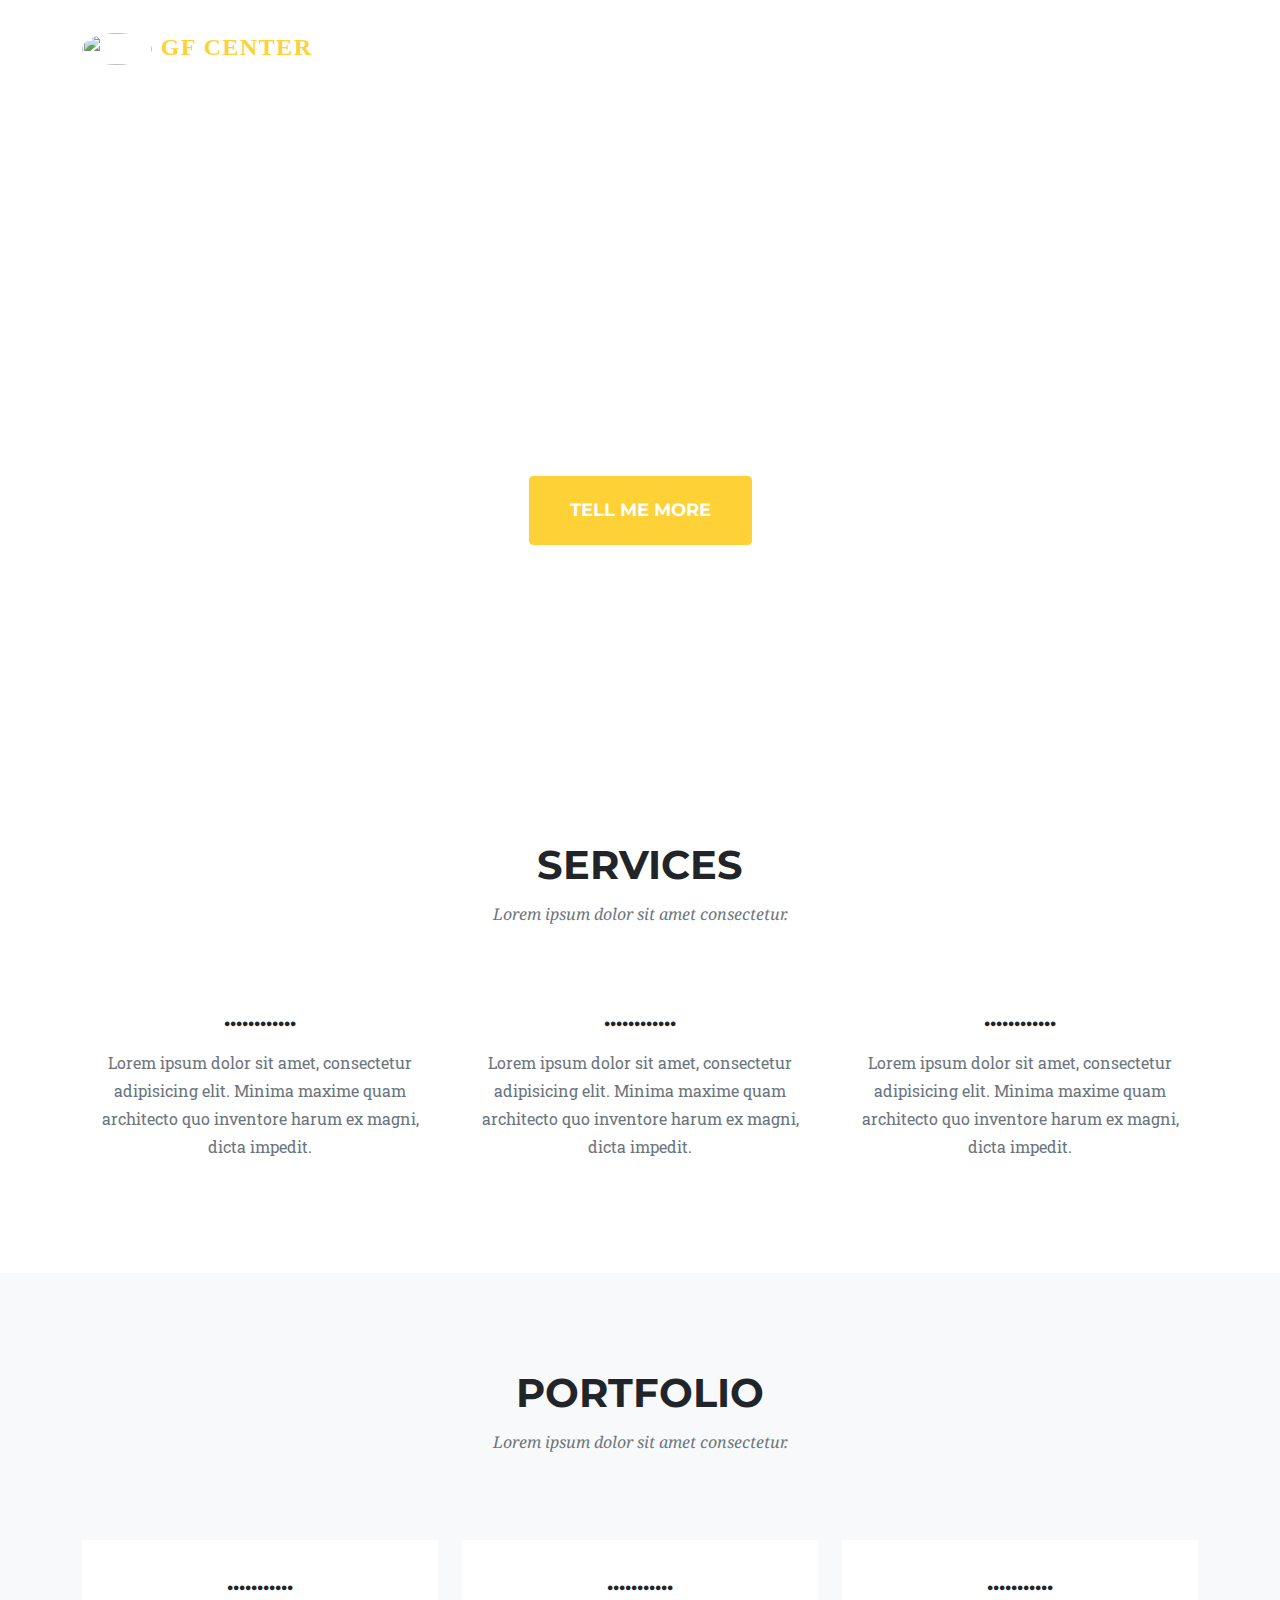
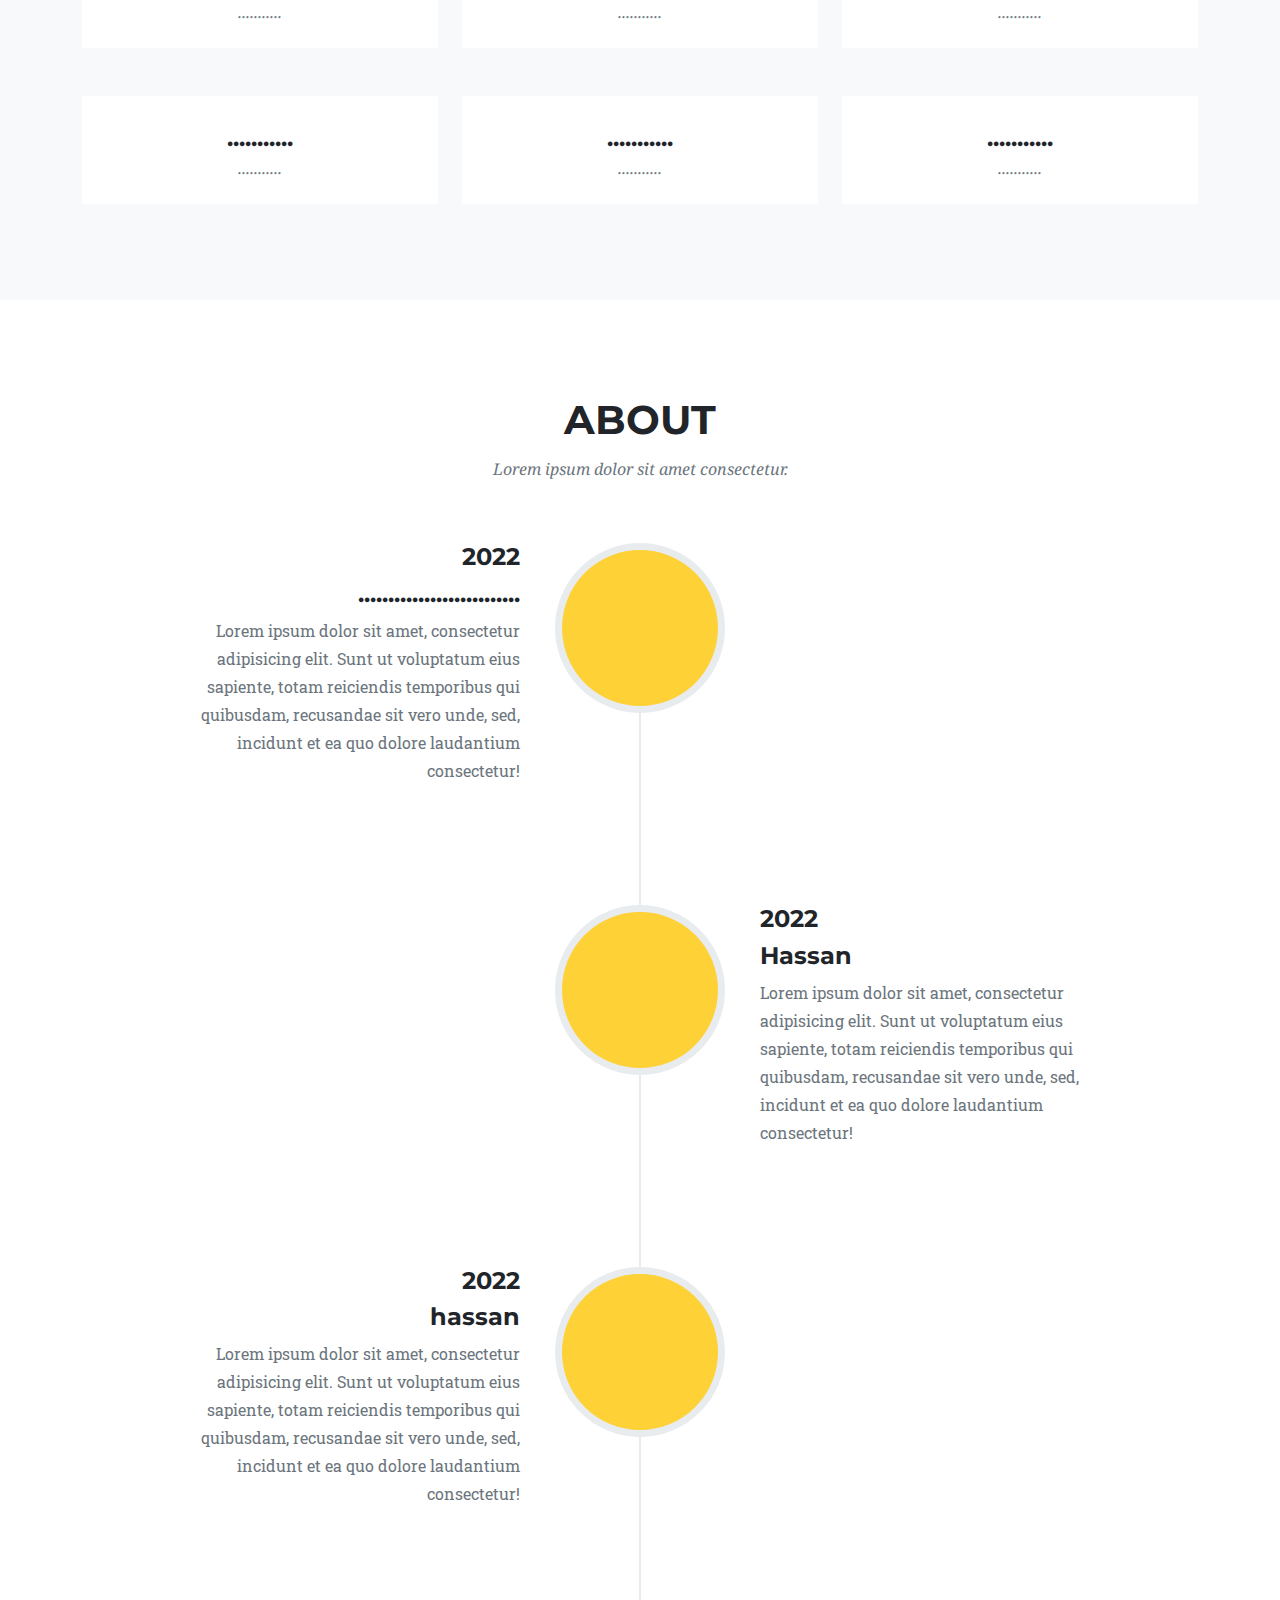
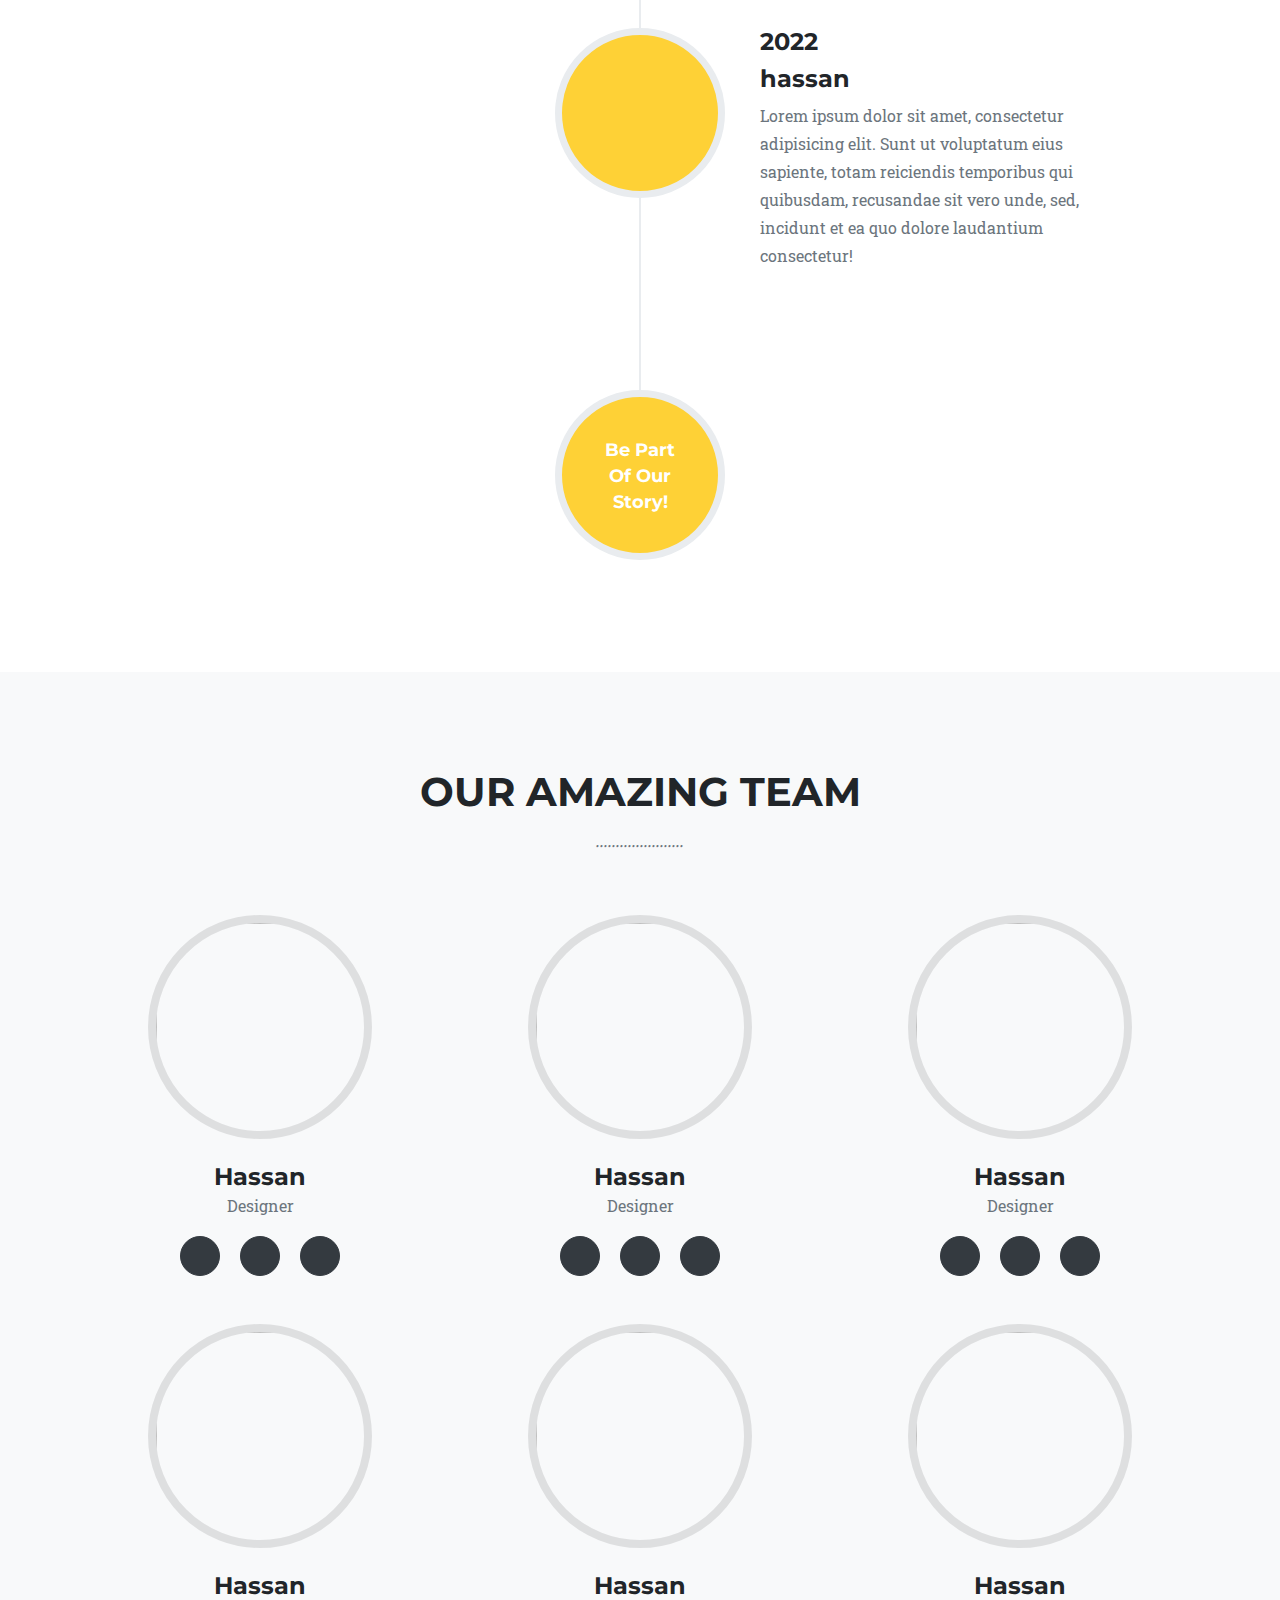
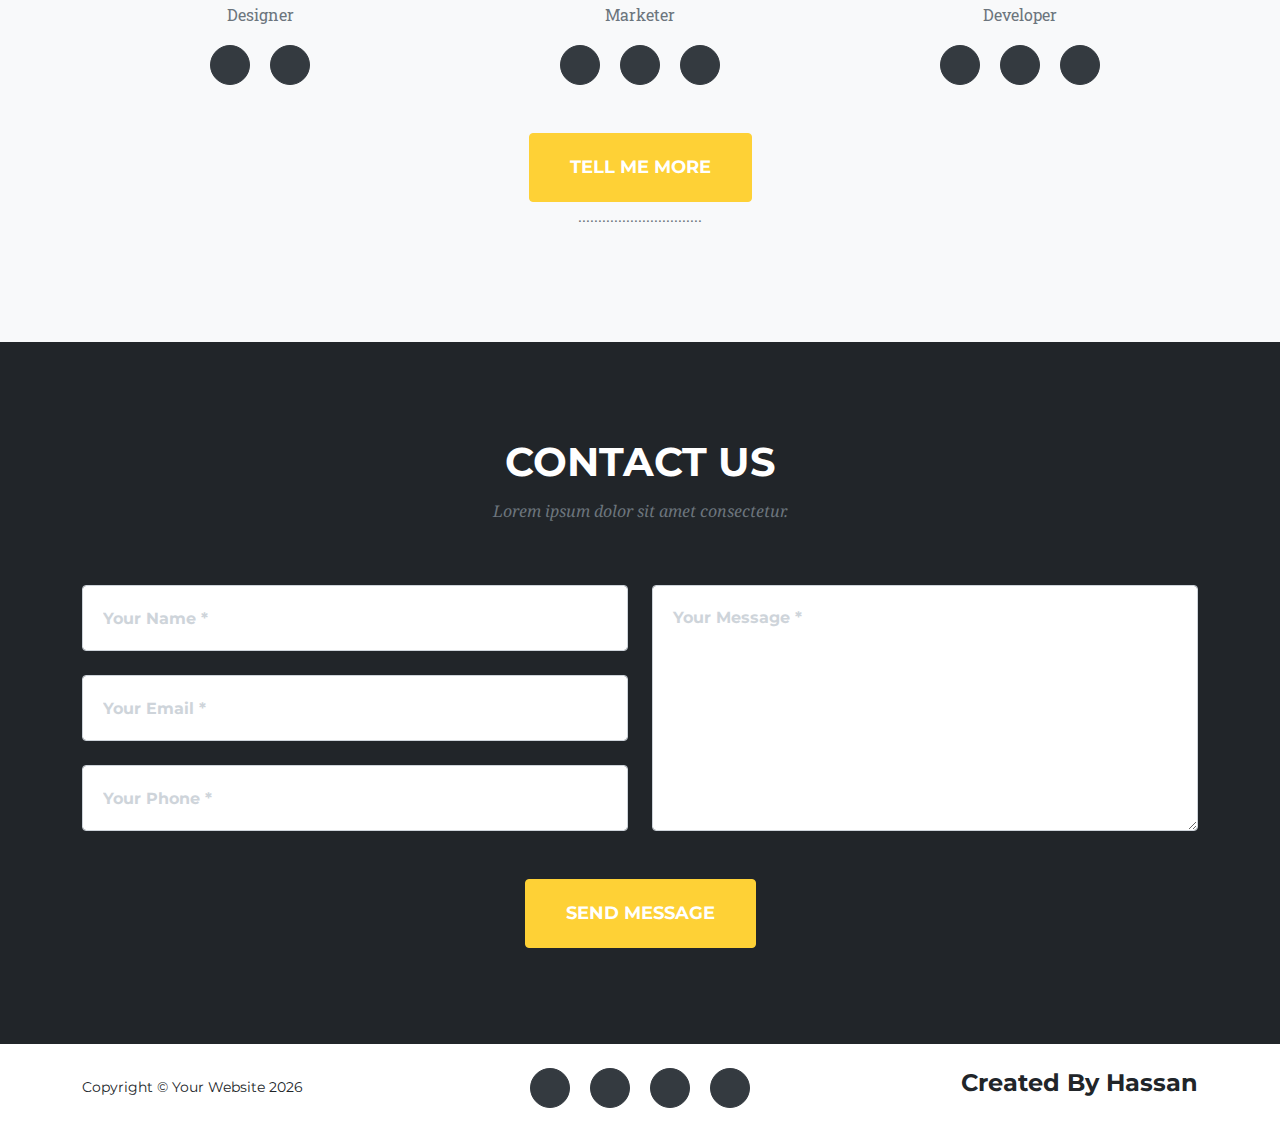
==== index.html @ ad21e06a "version-1" ====
<!DOCTYPE html>
<html lang="en">

<head>
    <meta charset="utf-8" />
    <meta name="viewport" content="width=device-width, initial-scale=1, shrink-to-fit=no" />
    <meta name="description" content="" />
    <meta name="author" content="" />
    <title>GF Center</title>

    <link rel="icon" type="image/x-icon" href="assets/img/favicon.ico" />
    <script src="https://use.fontawesome.com/releases/v5.15.1/js/all.js" crossorigin="anonymous"></script>
    <!--start google fonts -->
    <link rel="preconnect" href="https://fonts.googleapis.com">
    <link rel="preconnect" href="https://fonts.gstatic.com" crossorigin>
    <link href="https://fonts.googleapis.com/css2?family=Festive&family=Irish+Grover&display=swap" rel="stylesheet">

    <!-- end google fonts -->
    <link href="https://fonts.googleapis.com/css?family=Montserrat:400,700" rel="stylesheet" type="text/css" />
    <link href="https://fonts.googleapis.com/css?family=Droid+Serif:400,700,400italic,700italic" rel="stylesheet" type="text/css" />
    <link href="https://fonts.googleapis.com/css?family=Roboto+Slab:400,100,300,700" rel="stylesheet" type="text/css" />
    <link rel="stylesheet" href="css/hover.css">
    <link rel="stylesheet" href="css/animate.css">
    <link href="css/styles.css" rel="stylesheet" />
    <link href="css/style.css" rel="stylesheet" />


</head>

<body id="page-top">

    <!-- Navigation-->
    <nav class="navbar navbar-expand-lg navbar-dark fixed-top" id="mainNav">
        <div class="container">
            <a class="navbar-brand js-scroll-trigger" href="#page-top"><img src="assets/images/logo.jpg" alt="" /> <span> GF Center</span></a>
            <button class="navbar-toggler navbar-toggler-right" type="button" data-toggle="collapse" data-target="#navbarResponsive" aria-controls="navbarResponsive" aria-expanded="false" aria-label="Toggle navigation">
                    <i class="fas fa-bars ml-1"></i>
                </button>
            <div class="collapse navbar-collapse" id="navbarResponsive">
                <ul class="navbar-nav text-uppercase ml-auto">
                    <li class="nav-item"><a class="nav-link js-scroll-trigger  shrink " href="#services">Services</a></li>
                    <li class="nav-item"><a class="nav-link js-scroll-trigger shrink" href="#portfolio">Portfolio</a></li>
                    <li class="nav-item"><a class="nav-link js-scroll-trigger shrink" href="#about">About</a></li>
                    <li class="nav-item"><a class="nav-link js-scroll-trigger shrink" href="#team">Team</a></li>
                    <li class="nav-item"><a class="nav-link js-scroll-trigger shrink" href="#contact">Contact</a></li>
                </ul>
            </div>
        </div>
    </nav>
    <!-- Masthead-->
    <header class="masthead">
        <div class="container">
            <div class="masthead-subheading  grow-rotate  ">Welcome To Our Center!</div>
            <div class="masthead-heading text-uppercase  ">It's Nice To Meet You</div>
            <a class="btn btn-primary btn-xl text-uppercase js-scroll-trigger" href="#services">Tell Me More</a>
        </div>
    </header>
    <!-- Services-->

    <!--  -->

    <!--  -->
    <section class="page-section" id="services">
        <div class="container">
            <div class="text-center ">
                <h2 class="section-heading text-uppercase ">Services</h2>
                <h3 class="section-subheading text-muted">Lorem ipsum dolor sit amet consectetur.</h3>
            </div>
            <div class="row text-center">
                <div class="col-md-4">
                    <span class="fa-stack fa-4x">
                            <i class="fas fa-circle fa-stack-2x text-primary"></i>
                            <i class="fas  fa-pen fa-stack-1x fa-inverse"></i>
                        </span>
                    <h4 class="my-3">............</h4>
                    <p class="text-muted">Lorem ipsum dolor sit amet, consectetur adipisicing elit. Minima maxime quam architecto quo inventore harum ex magni, dicta impedit.</p>
                </div>
                <div class="col-md-4">
                    <span class="fa-stack fa-4x">
                            <i class="fas fa-circle fa-stack-2x text-primary"></i>
                            <i class="fas fas fa-share fa-stack-1x fa-inverse"></i>
                        </span>
                    <h4 class="my-3">............</h4>
                    <p class="text-muted">Lorem ipsum dolor sit amet, consectetur adipisicing elit. Minima maxime quam architecto quo inventore harum ex magni, dicta impedit.</p>
                </div>
                <div class="col-md-4">
                    <span class="fa-stack fa-4x">
                            <i class="fas fa-circle fa-stack-2x text-primary"></i>
                            <i class="fas fas fa-language fa-stack-1x fa-inverse"></i>
                        </span>
                    <h4 class="my-3">............</h4>
                    <p class="text-muted">Lorem ipsum dolor sit amet, consectetur adipisicing elit. Minima maxime quam architecto quo inventore harum ex magni, dicta impedit.</p>
                </div>
            </div>
        </div>
    </section>
    <!-- Portfolio Grid-->
    <section class="page-section bg-light" id="portfolio">
        <div class="container">
            <div class="text-center ">
                <h2 class="section-heading text-uppercase ">Portfolio</h2>
                <h3 class="section-subheading text-muted">Lorem ipsum dolor sit amet consectetur.</h3>
            </div>
            <div class="row">
                <div class="col-lg-4 col-sm-6 mb-4">
                    <div class="portfolio-item">
                        <a class="portfolio-link" data-toggle="modal" href="#portfolioModal1">
                            <div class="portfolio-hover">
                                <div class="portfolio-hover-content"><i class="fas fa-plus fa-3x"></i></div>
                            </div>
                            <img class="img-fluid" src="assets/images/portfolio/1-f.jpg" alt="" />
                        </a>
                        <div class="portfolio-caption">
                            <div class="portfolio-caption-heading">...........</div>
                            <div class="portfolio-caption-subheading text-muted">...........</div>
                        </div>
                    </div>
                </div>
                <div class="col-lg-4 col-sm-6 mb-4">
                    <div class="portfolio-item">
                        <a class="portfolio-link" data-toggle="modal" href="#portfolioModal2">
                            <div class="portfolio-hover">
                                <div class="portfolio-hover-content"><i class="fas fa-plus fa-3x"></i></div>
                            </div>
                            <img class="img-fluid" src="assets/images/portfolio/2-f.jpg" alt="" />
                        </a>
                        <div class="portfolio-caption">
                            <div class="portfolio-caption-heading">...........</div>
                            <div class="portfolio-caption-subheading text-muted">...........</div>
                        </div>
                    </div>
                </div>
                <div class="col-lg-4 col-sm-6 mb-4">
                    <div class="portfolio-item">
                        <a class="portfolio-link" data-toggle="modal" href="#portfolioModal3">
                            <div class="portfolio-hover">
                                <div class="portfolio-hover-content"><i class="fas fa-plus fa-3x"></i></div>
                            </div>
                            <img class="img-fluid" src="assets/images/portfolio/3-f.jpg" alt="" />
                        </a>
                        <div class="portfolio-caption">
                            <div class="portfolio-caption-heading">...........</div>
                            <div class="portfolio-caption-subheading text-muted">...........</div>
                        </div>
                    </div>
                </div>
                <div class="col-lg-4 col-sm-6 mb-4 mb-lg-0">
                    <div class="portfolio-item">
                        <a class="portfolio-link" data-toggle="modal" href="#portfolioModal4">
                            <div class="portfolio-hover">
                                <div class="portfolio-hover-content"><i class="fas fa-plus fa-3x"></i></div>
                            </div>
                            <img class="img-fluid" src="assets/images/portfolio/4-f.jpg" alt="" />
                        </a>
                        <div class="portfolio-caption">
                            <div class="portfolio-caption-heading">...........</div>
                            <div class="portfolio-caption-subheading text-muted">...........</div>
                        </div>
                    </div>
                </div>
                <div class="col-lg-4 col-sm-6 mb-4 mb-sm-0">
                    <div class="portfolio-item">
                        <a class="portfolio-link" data-toggle="modal" href="#portfolioModal5">
                            <div class="portfolio-hover">
                                <div class="portfolio-hover-content"><i class="fas fa-plus fa-3x"></i></div>
                            </div>
                            <img class="img-fluid" src="assets/images/portfolio/5-f.jpg" alt="" />
                        </a>
                        <div class="portfolio-caption">
                            <div class="portfolio-caption-heading">...........</div>
                            <div class="portfolio-caption-subheading text-muted">...........</div>
                        </div>
                    </div>
                </div>
                <div class="col-lg-4 col-sm-6">
                    <div class="portfolio-item">
                        <a class="portfolio-link" data-toggle="modal" href="#portfolioModal6">
                            <div class="portfolio-hover">
                                <div class="portfolio-hover-content"><i class="fas fa-plus fa-3x"></i></div>
                            </div>
                            <img class="img-fluid" src="assets/images/portfolio/6-f.jpg" alt="" />
                        </a>
                        <div class="portfolio-caption">
                            <div class="portfolio-caption-heading">...........</div>
                            <div class="portfolio-caption-subheading text-muted">...........</div>
                        </div>
                    </div>
                </div>
            </div>
        </div>
    </section>
    <!-- About-->
    <section class="page-section" id="about">
        <div class="container">
            <div class="text-center">
                <h2 class="section-heading text-uppercase">About</h2>
                <h3 class="section-subheading text-muted">Lorem ipsum dolor sit amet consectetur.</h3>
            </div>
            <ul class="timeline">
                <li>
                    <div class="timeline-image"><img class="rounded-circle img-fluid" src="assets/images/logo.jpg" alt="" /></div>
                    <div class="timeline-panel">
                        <div class="timeline-heading">
                            <h4>2022</h4>
                            <h4 class="subheading">...........................</h4>
                        </div>
                        <div class="timeline-body">
                            <p class="text-muted">Lorem ipsum dolor sit amet, consectetur adipisicing elit. Sunt ut voluptatum eius sapiente, totam reiciendis temporibus qui quibusdam, recusandae sit vero unde, sed, incidunt et ea quo dolore laudantium consectetur!</p>
                        </div>
                    </div>
                </li>
                <li class="timeline-inverted">
                    <div class="timeline-image"><img class="rounded-circle img-fluid" src="assets/images/logo.jpg" alt="" /></div>
                    <div class="timeline-panel">
                        <div class="timeline-heading">
                            <h4>2022</h4>
                            <h4 class="subheading">Hassan</h4>
                        </div>
                        <div class="timeline-body">
                            <p class="text-muted">Lorem ipsum dolor sit amet, consectetur adipisicing elit. Sunt ut voluptatum eius sapiente, totam reiciendis temporibus qui quibusdam, recusandae sit vero unde, sed, incidunt et ea quo dolore laudantium consectetur!</p>
                        </div>
                    </div>
                </li>
                <li>
                    <div class="timeline-image"><img class="rounded-circle img-fluid" src="assets/images/logo.jpg" alt="" /></div>
                    <div class="timeline-panel">
                        <div class="timeline-heading">
                            <h4>2022</h4>
                            <h4 class="subheading">hassan</h4>
                        </div>
                        <div class="timeline-body">
                            <p class="text-muted">Lorem ipsum dolor sit amet, consectetur adipisicing elit. Sunt ut voluptatum eius sapiente, totam reiciendis temporibus qui quibusdam, recusandae sit vero unde, sed, incidunt et ea quo dolore laudantium consectetur!</p>
                        </div>
                    </div>
                </li>
                <li class="timeline-inverted">
                    <div class="timeline-image"><img class="rounded-circle img-fluid" src="assets/images/logo.jpg" alt="" /></div>
                    <div class="timeline-panel">
                        <div class="timeline-heading">
                            <h4>2022</h4>
                            <h4 class="subheading">hassan</h4>
                        </div>
                        <div class="timeline-body">
                            <p class="text-muted">Lorem ipsum dolor sit amet, consectetur adipisicing elit. Sunt ut voluptatum eius sapiente, totam reiciendis temporibus qui quibusdam, recusandae sit vero unde, sed, incidunt et ea quo dolore laudantium consectetur!</p>
                        </div>
                    </div>
                </li>
                <li class="timeline-inverted">
                    <div class="timeline-image">
                        <h4>
                            Be Part
                            <br /> Of Our
                            <br /> Story!
                        </h4>
                    </div>
                </li>
            </ul>
        </div>
    </section>
    <!-- Team-->
    <section class="page-section bg-light" id="team">
        <div class="container">
            <div class="text-center">
                <h2 class="section-heading text-uppercase">Our Amazing Team</h2>
                <h3 class="section-subheading text-muted">......................</h3>
            </div>
            <div class="row">
                <div class="col-lg-4">
                    <div class="team-member">
                        <img class="mx-auto rounded-circle" src="assets/images/team/1.jpg" alt="" />
                        <h4>Hassan</h4>
                        <p class="text-muted">Designer</p>
                        <a class="btn btn-dark btn-social mx-2" href="#!"><i class="fab fa-twitter"></i></a>
                        <a class="btn btn-dark btn-social mx-2" href="#!"><i class="fab fa-facebook-f"></i></a>
                        <a class="btn btn-dark btn-social mx-2" href="#!"><i class="fab fa-linkedin-in"></i></a>
                    </div>
                </div>
                <div class="col-lg-4">
                    <div class="team-member">
                        <img class="mx-auto rounded-circle" src="assets/images/team/1.jpg" alt="" />
                        <h4>Hassan</h4>
                        <p class="text-muted"> Designer</p>
                        <a class="btn btn-dark btn-social mx-2" href="#!"><i class="fab fa-twitter"></i></a>
                        <a class="btn btn-dark btn-social mx-2" href="#!"><i class="fab fa-facebook-f"></i></a>
                        <a class="btn btn-dark btn-social mx-2" href="#!"><i class="fab fa-linkedin-in"></i></a>
                    </div>
                </div>
                <div class="col-lg-4">
                    <div class="team-member">
                        <img class="mx-auto rounded-circle" src="assets/images/team/1.jpg" alt="" />
                        <h4>Hassan</h4>
                        <p class="text-muted"> Designer</p>
                        <a class="btn btn-dark btn-social mx-2" href="#!"><i class="fab fa-twitter"></i></a>
                        <a class="btn btn-dark btn-social mx-2" href="#!"><i class="fab fa-facebook-f"></i></a>
                        <a class="btn btn-dark btn-social mx-2" href="#!"><i class="fab fa-linkedin-in"></i></a>
                    </div>
                </div>
                <div class="col-lg-4">
                    <div class="team-member">
                        <img class="mx-auto rounded-circle" src="assets/images/team/1.jpg" alt="" />
                        <h4>Hassan</h4>
                        <p class="text-muted"> Designer</p>
                        <a class="btn btn-dark btn-social mx-2" href="#!"><i class="fab fa-twitter"></i></a>
                        <a class="btn btn-dark btn-social mx-2" href="#!"><i class="fab fa-facebook-f"></i></a>
                    </div>
                </div>
                <div class="col-lg-4  ">
                    <div class="team-member">
                        <img class="mx-auto rounded-circle" src="assets/images/team/1.jpg" alt="" />
                        <h4>Hassan</h4>
                        <p class="text-muted"> Marketer</p>
                        <a class="btn btn-dark btn-social mx-2" href="#!"><i class="fab fa-twitter"></i></a>
                        <a class="btn btn-dark btn-social mx-2" href="#!"><i class="fab fa-facebook-f"></i></a>
                        <a class="btn btn-dark btn-social mx-2" href="#!"><i class="fab fa-linkedin-in"></i></a>
                    </div>
                </div>
                <div class="col-lg-4 ">
                    <div class="team-member">
                        <img class="mx-auto rounded-circle" src="assets/images/team/1.jpg" alt="" />
                        <h4>Hassan</h4>
                        <p class="text-muted"> Developer</p>
                        <a class="btn btn-dark btn-social mx-2" href="#!"><i class="fab fa-twitter"></i></a>
                        <a class="btn btn-dark btn-social mx-2" href="#!"><i class="fab fa-facebook-f"></i></a>
                        <a class="btn btn-dark btn-social mx-2" href="#!"><i class="fab fa-linkedin-in"></i></a>
                    </div>
                </div>

            </div>


            <div class="row">
                <div class="col-lg-8 mx-auto text-center">
                    <a class="btn btn-primary btn-xl text-uppercase js-scroll-trigger  " href="team.html">Tell Me More</a>
                    <p class="large text-muted">...............................</p>
                </div>
            </div>
        </div>
    </section>

    <!-- Contact-->
    <section class="page-section" id="contact">
        <div class="container">
            <div class="text-center">
                <h2 class="section-heading text-uppercase">Contact Us</h2>
                <h3 class="section-subheading text-muted">Lorem ipsum dolor sit amet consectetur.</h3>
            </div>
            <form id="contactForm" name="sentMessage" novalidate="novalidate">
                <div class="row align-items-stretch mb-5">
                    <div class="col-md-6">
                        <div class="form-group">
                            <input class="form-control" id="name" type="text" placeholder="Your Name *" required="required" data-validation-required-message="Please enter your name." />
                            <p class="help-block text-danger"></p>
                        </div>
                        <div class="form-group">
                            <input class="form-control" id="email" type="email" placeholder="Your Email *" required="required" data-validation-required-message="Please enter your email address." />
                            <p class="help-block text-danger"></p>
                        </div>
                        <div class="form-group mb-md-0">
                            <input class="form-control" id="phone" type="tel" placeholder="Your Phone *" required="required" data-validation-required-message="Please enter your phone number." />
                            <p class="help-block text-danger"></p>
                        </div>
                    </div>
                    <div class="col-md-6">
                        <div class="form-group form-group-textarea mb-md-0">
                            <textarea class="form-control" id="message" placeholder="Your Message *" required="required" data-validation-required-message="Please enter a message."></textarea>
                            <p class="help-block text-danger"></p>
                        </div>
                    </div>
                </div>
                <div class="text-center">
                    <div id="success"></div>
                    <button class="btn btn-primary btn-xl text-uppercase" id="sendMessageButton" type="submit">Send Message</button>
                </div>
            </form>
        </div>
    </section>
    <!-- Footer-->
    <footer class="footer py-4">
        <div class="container">
            <div class="row align-items-center">
                <div class="col-lg-4 text-lg-left foot">Copyright © Your Website 2020</div>
                <div class="col-lg-4 my-3 my-lg-0">
                    <a class="btn btn-dark btn-social mx-2" href="https://m.facebook.com/GF-language-center-1887095901571977/?tsid=0.1725365161004635&source=result"><i class="fab fa-twitter"></i></a>
                    <a class="btn btn-dark btn-social mx-2" href="#!"><i class="fab fa-facebook-f"></i></a>
                    <a class="btn btn-dark btn-social mx-2" href="#!"><i class="fab fa-linkedin-in"></i></a>
                    <a class="btn btn-dark btn-social mx-2" href="https://www.youtube.com/channel/UC-u1zvJCBou6PXIFijhuBhQ"><i class="fab fa-youtube"></i></a>

                </div>
                <div class="col-lg-4 text-lg-right">

                    <h4>Created By Hassan</h4>
                </div>
            </div>
        </div>
    </footer>
    <!-- Portfolio Modals-->
    <!-- Modal 1-->
    <div class="portfolio-modal modal fade" id="portfolioModal1" tabindex="-1" role="dialog" aria-hidden="true">
        <div class="modal-dialog">
            <div class="modal-content">
                <div class="close-modal" data-dismiss="modal">


                    <img src="assets/img/close-icon.svg" alt="Close modal" />
                </div>
                <div class="container">
                    <div class="row justify-content-center">
                        <div class="col-lg-8">
                            <div class="modal-body">
                                <!-- Project Details Go Here-->
                                <h2 class="text-uppercase">................</h2>
                                <p class="item-intro text-muted">Lorem ipsum dolor sit amet consectetur.</p>
                                <img class="img-fluid d-block mx-auto" src="assets/images/portfolio/1-t.jpg" alt="" />


                                <p>Use this area to describe your project. Lorem ipsum dolor sit amet, consectetur adipisicing elit. Est blanditiis dolorem culpa incidunt minus dignissimos deserunt repellat aperiam quasi sunt officia expedita beatae cupiditate,
                                    maiores repudiandae, nostrum, reiciendis facere nemo!</p>
                                <ul class="list-inline">
                                    <li>Date: ...........</li>
                                    <li>Client: ................</li>
                                    <li>Category: ............</li>
                                </ul>
                                <button class="btn btn-primary" data-dismiss="modal" type="button">
                                        <i class="fas fa-times mr-1"></i>
                                        Close Project
                                    </button>

                            </div>
                        </div>
                    </div>
                </div>
            </div>
        </div>
    </div>
    <!-- Modal 2-->
    <div class="portfolio-modal modal fade" id="portfolioModal2" tabindex="-1" role="dialog" aria-hidden="true">
        <div class="modal-dialog">
            <div class="modal-content">
                <div class="close-modal" data-dismiss="modal"><img src="assets/img/close-icon.svg" alt="Close modal" /></div>
                <div class="container">
                    <div class="row justify-content-center">
                        <div class="col-lg-8">
                            <div class="modal-body">
                                <!-- Project Details Go Here-->
                                <h2 class="text-uppercase">Project Name</h2>
                                <p class="item-intro text-muted">Lorem ipsum dolor sit amet consectetur.</p>
                                <img class="img-fluid d-block mx-auto" src="assets/images/portfolio/2-t.jpg" alt="" />
                                <p>Use this area to describe your project. Lorem ipsum dolor sit amet, consectetur adipisicing elit. Est blanditiis dolorem culpa incidunt minus dignissimos deserunt repellat aperiam quasi sunt officia expedita beatae cupiditate,
                                    maiores repudiandae, nostrum, reiciendis facere nemo!</p>
                                <ul class="list-inline">
                                    <li>Date: January 2020</li>
                                    <li>Client: Explore</li>
                                    <li>Category: Graphic Design</li>
                                </ul>
                                <button class="btn btn-primary" data-dismiss="modal" type="button">
                                        <i class="fas fa-times mr-1"></i>
                                        Close Project
                                    </button>
                            </div>
                        </div>
                    </div>
                </div>
            </div>
        </div>
    </div>
    <!-- Modal 3-->
    <div class="portfolio-modal modal fade" id="portfolioModal3" tabindex="-1" role="dialog" aria-hidden="true">
        <div class="modal-dialog">
            <div class="modal-content">
                <div class="close-modal" data-dismiss="modal"><img src="assets/img/close-icon.svg" alt="Close modal" /></div>
                <div class="container">
                    <div class="row justify-content-center">
                        <div class="col-lg-8">
                            <div class="modal-body">
                                <!-- Project Details Go Here-->
                                <h2 class="text-uppercase">Project Name</h2>
                                <p class="item-intro text-muted">Lorem ipsum dolor sit amet consectetur.</p>
                                <img class="img-fluid d-block mx-auto" src="assets/images/portfolio/3-t.jpg" alt="" />
                                <p>Use this area to describe your project. Lorem ipsum dolor sit amet, consectetur adipisicing elit. Est blanditiis dolorem culpa incidunt minus dignissimos deserunt repellat aperiam quasi sunt officia expedita beatae cupiditate,
                                    maiores repudiandae, nostrum, reiciendis facere nemo!</p>
                                <ul class="list-inline">
                                    <li>Date: January 2020</li>
                                    <li>Client: Finish</li>
                                    <li>Category: Identity</li>
                                </ul>
                                <button class="btn btn-primary" data-dismiss="modal" type="button">
                                        <i class="fas fa-times mr-1"></i>
                                        Close Project
                                    </button>
                            </div>
                        </div>
                    </div>
                </div>
            </div>
        </div>
    </div>
    <!-- Modal 4-->
    <div class="portfolio-modal modal fade" id="portfolioModal4" tabindex="-1" role="dialog" aria-hidden="true">
        <div class="modal-dialog">
            <div class="modal-content">
                <div class="close-modal" data-dismiss="modal"><img src="assets/img/close-icon.svg" alt="Close modal" /></div>
                <div class="container">
                    <div class="row justify-content-center">
                        <div class="col-lg-8">
                            <div class="modal-body">
                                <!-- Project Details Go Here-->
                                <h2 class="text-uppercase">Project Name</h2>
                                <p class="item-intro text-muted">Lorem ipsum dolor sit amet consectetur.</p>
                                <img class="img-fluid d-block mx-auto" src="assets/images/portfolio/4-t.jpg" alt="" />
                                <p>Use this area to describe your project. Lorem ipsum dolor sit amet, consectetur adipisicing elit. Est blanditiis dolorem culpa incidunt minus dignissimos deserunt repellat aperiam quasi sunt officia expedita beatae cupiditate,
                                    maiores repudiandae, nostrum, reiciendis facere nemo!</p>
                                <ul class="list-inline">
                                    <li>Date: January 2020</li>
                                    <li>Client: Lines</li>
                                    <li>Category: Branding</li>
                                </ul>
                                <button class="btn btn-primary" data-dismiss="modal" type="button">
                                        <i class="fas fa-times mr-1"></i>
                                        Close Project
                                    </button>
                            </div>
                        </div>
                    </div>
                </div>
            </div>
        </div>
    </div>
    <!-- Modal 5-->
    <div class="portfolio-modal modal fade" id="portfolioModal5" tabindex="-1" role="dialog" aria-hidden="true">
        <div class="modal-dialog">
            <div class="modal-content">
                <div class="close-modal" data-dismiss="modal"><img src="assets/img/close-icon.svg" alt="Close modal" /></div>
                <div class="container">
                    <div class="row justify-content-center">
                        <div class="col-lg-8">
                            <div class="modal-body">
                                <!-- Project Details Go Here-->
                                <h2 class="text-uppercase">Project Name</h2>
                                <p class="item-intro text-muted">Lorem ipsum dolor sit amet consectetur.</p>
                                <img class="img-fluid d-block mx-auto" src="assets/images/portfolio/5-t.jpg" alt="" />
                                <p>Use this area to describe your project. Lorem ipsum dolor sit amet, consectetur adipisicing elit. Est blanditiis dolorem culpa incidunt minus dignissimos deserunt repellat aperiam quasi sunt officia expedita beatae cupiditate,
                                    maiores repudiandae, nostrum, reiciendis facere nemo!</p>
                                <ul class="list-inline">
                                    <li>Date: January 2020</li>
                                    <li>Client: Southwest</li>
                                    <li>Category: Website Design</li>
                                </ul>
                                <button class="btn btn-primary" data-dismiss="modal" type="button">
                                        <i class="fas fa-times mr-1"></i>
                                        Close Project
                                    </button>
                            </div>
                        </div>
                    </div>
                </div>
            </div>
        </div>
    </div>
    <!-- Modal 6-->
    <div class="portfolio-modal modal fade" id="portfolioModal6" tabindex="-1" role="dialog" aria-hidden="true">
        <div class="modal-dialog">
            <div class="modal-content">
                <div class="close-modal" data-dismiss="modal"><img src="assets/img/close-icon.svg" alt="Close modal" /></div>
                <div class="container">
                    <div class="row justify-content-center">
                        <div class="col-lg-8">
                            <div class="modal-body">
                                <!-- Project Details Go Here-->
                                <h2 class="text-uppercase">Project Name</h2>
                                <p class="item-intro text-muted">Lorem ipsum dolor sit amet consectetur.</p>
                                <img class="img-fluid d-block mx-auto" src="assets/images/portfolio/6-t.jpg" alt="" />
                                <p>Use this area to describe your project. Lorem ipsum dolor sit amet, consectetur adipisicing elit. Est blanditiis dolorem culpa incidunt minus dignissimos deserunt repellat aperiam quasi sunt officia expedita beatae cupiditate,
                                    maiores repudiandae, nostrum, reiciendis facere nemo!</p>
                                <ul class="list-inline">
                                    <li>Date: January 2020</li>
                                    <li>Client: Window</li>
                                    <li>Category: Photography</li>
                                </ul>
                                <button class="btn btn-primary" data-dismiss="modal" type="button">
                                        <i class="fas fa-times mr-1"></i>
                                        Close Project
                                    </button>
                            </div>
                        </div>
                    </div>
                </div>
            </div>
        </div>
    </div>



    <script src="js/jquery-3.2.1.min.js"></script>
    <script src="js/main.js"></script>
    <script src="https://cdnjs.cloudflare.com/ajax/libs/jquery/3.5.1/jquery.min.js"></script>
    <script src="https://cdn.jsdelivr.net/npm/bootstrap@4.5.3/dist/js/bootstrap.bundle.min.js"></script>

    <script src="https://cdnjs.cloudflare.com/ajax/libs/jquery-easing/1.4.1/jquery.easing.min.js"></script>
    <!-- Contact form JS-->
    <script src="assets/mail/jqBootstrapValidation.js"></script>
    <script src="assets/mail/contact_me.js"></script>
    <!-- Core theme JS-->
    <script src="js/bootstrap.min.js"></script>
    <script src="js/scripts.js"></script>
    <script src="js/wow.min.js"></script>

    <script>
        new WOW().init();
    </script>
</body>

</html>
---- css/hover.css ----
/*!
 * Hover.css (http://ianlunn.co.uk/)
 * Version: 1.0.9
 * Author: Ian Lunn @IanLunn
 * Author URL: http://ianlunn.co.uk/
 * Github: https://github.com/IanLunn/Hover

 * Made available under a MIT License:
 * http://www.opensource.org/licenses/mit-license.php

 * Hover.css Copyright Ian Lunn 2014.
 */
/* Default styles for the demo buttons */
.button {
  margin: .4em;
  padding: 1em;
  cursor: pointer;
  background: #e1e1e1;
  text-decoration: none;
  color: #666666;
  -webkit-tap-highlight-color: rgba(0, 0, 0, 0);
}

/* 2D TRANSITIONS */
/* Grow */
.grow {
  display: inline-block;
  -webkit-transition-duration: 0.3s;
  transition-duration: 0.3s;
  -webkit-transition-property: transform;
  transition-property: transform;
  -webkit-transform: translateZ(0);
  transform: translateZ(0);
  box-shadow: 0 0 1px rgba(0, 0, 0, 0);
}
.grow:hover, .grow:focus, .grow:active {
  -webkit-transform: scale(1.1);
  transform: scale(1.1);
}

/* Shrink */
.shrink {
  display: inline-block;
  -webkit-transition-duration: 0.3s;
  transition-duration: 0.3s;
  -webkit-transition-property: transform;
  transition-property: transform;
  -webkit-transform: translateZ(0);
  transform: translateZ(0);
  box-shadow: 0 0 1px rgba(0, 0, 0, 0);
}
.shrink:hover, .shrink:focus, .shrink:active {
  -webkit-transform: scale(0.9);
  transform: scale(0.9);
}

/* Pulse */
@-webkit-keyframes pulse {
  25% {
    -webkit-transform: scale(1.1);
    transform: scale(1.1);
  }

  75% {
    -webkit-transform: scale(0.9);
    transform: scale(0.9);
  }
}

@keyframes pulse {
  25% {
    -webkit-transform: scale(1.1);
    transform: scale(1.1);
  }

  75% {
    -webkit-transform: scale(0.9);
    transform: scale(0.9);
  }
}

.pulse {
  display: inline-block;
  -webkit-transform: translateZ(0);
  transform: translateZ(0);
  box-shadow: 0 0 1px rgba(0, 0, 0, 0);
}
.pulse:hover, .pulse:focus, .pulse:active {
  -webkit-animation-name: pulse;
  animation-name: pulse;
  -webkit-animation-duration: 1s;
  animation-duration: 1s;
  -webkit-animation-timing-function: linear;
  animation-timing-function: linear;
  -webkit-animation-iteration-count: infinite;
  animation-iteration-count: infinite;
}

/* Pulse Grow */
@-webkit-keyframes pulse-grow {
  to {
    -webkit-transform: scale(1.1);
    transform: scale(1.1);
  }
}

@keyframes pulse-grow {
  to {
    -webkit-transform: scale(1.1);
    transform: scale(1.1);
  }
}

.pulse-grow {
  display: inline-block;
  -webkit-transform: translateZ(0);
  transform: translateZ(0);
  box-shadow: 0 0 1px rgba(0, 0, 0, 0);
}
.pulse-grow:hover, .pulse-grow:focus, .pulse-grow:active {
  -webkit-animation-name: pulse-grow;
  animation-name: pulse-grow;
  -webkit-animation-duration: 0.3s;
  animation-duration: 0.3s;
  -webkit-animation-timing-function: linear;
  animation-timing-function: linear;
  -webkit-animation-iteration-count: infinite;
  animation-iteration-count: infinite;
  -webkit-animation-direction: alternate;
  animation-direction: alternate;
}

/* Pulse Shrink */
@-webkit-keyframes pulse-shrink {
  to {
    -webkit-transform: scale(0.9);
    transform: scale(0.9);
  }
}

@keyframes pulse-shrink {
  to {
    -webkit-transform: scale(0.9);
    transform: scale(0.9);
  }
}

.pulse-shrink {
  display: inline-block;
  -webkit-transform: translateZ(0);
  transform: translateZ(0);
  box-shadow: 0 0 1px rgba(0, 0, 0, 0);
}
.pulse-shrink:hover, .pulse-shrink:focus, .pulse-shrink:active {
  -webkit-animation-name: pulse-shrink;
  animation-name: pulse-shrink;
  -webkit-animation-duration: 0.3s;
  animation-duration: 0.3s;
  -webkit-animation-timing-function: linear;
  animation-timing-function: linear;
  -webkit-animation-iteration-count: infinite;
  animation-iteration-count: infinite;
  -webkit-animation-direction: alternate;
  animation-direction: alternate;
}

/* Push */
@-webkit-keyframes push {
  50% {
    -webkit-transform: scale(0.8);
    transform: scale(0.8);
  }

  100% {
    -webkit-transform: scale(1);
    transform: scale(1);
  }
}

@keyframes push {
  50% {
    -webkit-transform: scale(0.8);
    transform: scale(0.8);
  }

  100% {
    -webkit-transform: scale(1);
    transform: scale(1);
  }
}

.push {
  display: inline-block;
  -webkit-transform: translateZ(0);
  transform: translateZ(0);
  box-shadow: 0 0 1px rgba(0, 0, 0, 0);
}
.push:hover, .push:focus, .push:active {
  -webkit-animation-name: push;
  animation-name: push;
  -webkit-animation-duration: 0.3s;
  animation-duration: 0.3s;
  -webkit-animation-timing-function: linear;
  animation-timing-function: linear;
  -webkit-animation-iteration-count: 1;
  animation-iteration-count: 1;
}

/* Pop */
@-webkit-keyframes pop {
  50% {
    -webkit-transform: scale(1.2);
    transform: scale(1.2);
  }

  100% {
    -webkit-transform: scale(1);
    transform: scale(1);
  }
}

@keyframes pop {
  50% {
    -webkit-transform: scale(1.2);
    transform: scale(1.2);
  }

  100% {
    -webkit-transform: scale(1);
    transform: scale(1);
  }
}

.pop {
  display: inline-block;
  -webkit-transform: translateZ(0);
  transform: translateZ(0);
  box-shadow: 0 0 1px rgba(0, 0, 0, 0);
}
.pop:hover, .pop:focus, .pop:active {
  -webkit-animation-name: pop;
  animation-name: pop;
  -webkit-animation-duration: 0.3s;
  animation-duration: 0.3s;
  -webkit-animation-timing-function: linear;
  animation-timing-function: linear;
  -webkit-animation-iteration-count: 1;
  animation-iteration-count: 1;
}

/* Rotate */
.rotate {
  display: inline-block;
  -webkit-transition-duration: 0.3s;
  transition-duration: 0.3s;
  -webkit-transition-property: transform;
  transition-property: transform;
  -webkit-transform: translateZ(0);
  transform: translateZ(0);
  box-shadow: 0 0 1px rgba(0, 0, 0, 0);
}
.rotate:hover, .rotate:focus, .rotate:active {
  -webkit-transform: rotate(4deg);
  transform: rotate(4deg);
}

/* Grow Rotate */
.grow-rotate {
  display: inline-block;
  -webkit-transition-duration: 0.3s;
  transition-duration: 0.3s;
  -webkit-transition-property: transform;
  transition-property: transform;
  -webkit-transform: translateZ(0);
  transform: translateZ(0);
  box-shadow: 0 0 1px rgba(0, 0, 0, 0);
}
.grow-rotate:hover, .grow-rotate:focus, .grow-rotate:active {
  -webkit-transform: scale(1.1) rotate(4deg);
  transform: scale(1.1) rotate(4deg);
}

/* Float */
.float {
  display: inline-block;
  -webkit-transition-duration: 0.3s;
  transition-duration: 0.3s;
  -webkit-transition-property: transform;
  transition-property: transform;
  -webkit-transform: translateZ(0);
  transform: translateZ(0);
  box-shadow: 0 0 1px rgba(0, 0, 0, 0);
}
.float:hover, .float:focus, .float:active {
  -webkit-transform: translateY(-5px);
  transform: translateY(-5px);
}

/* Sink */
.sink {
  display: inline-block;
  -webkit-transition-duration: 0.3s;
  transition-duration: 0.3s;
  -webkit-transition-property: transform;
  transition-property: transform;
  -webkit-transform: translateZ(0);
  transform: translateZ(0);
  box-shadow: 0 0 1px rgba(0, 0, 0, 0);
}
.sink:hover, .sink:focus, .sink:active {
  -webkit-transform: translateY(5px);
  transform: translateY(5px);
}

/* Hover */
@-webkit-keyframes hover {
  50% {
    -webkit-transform: translateY(-3px);
    transform: translateY(-3px);
  }

  100% {
    -webkit-transform: translateY(-6px);
    transform: translateY(-6px);
  }
}

@keyframes hover {
  50% {
    -webkit-transform: translateY(-3px);
    transform: translateY(-3px);
  }

  100% {
    -webkit-transform: translateY(-6px);
    transform: translateY(-6px);
  }
}

.hover {
  display: inline-block;
  -webkit-transition-duration: 0.5s;
  transition-duration: 0.5s;
  -webkit-transition-property: transform;
  transition-property: transform;
  -webkit-transform: translateZ(0);
  transform: translateZ(0);
  box-shadow: 0 0 1px rgba(0, 0, 0, 0);
}
.hover:hover, .hover:focus, .hover:active {
  -webkit-transform: translateY(-6px);
  transform: translateY(-6px);
  -webkit-animation-name: hover;
  animation-name: hover;
  -webkit-animation-duration: 1.5s;
  animation-duration: 1.5s;
  -webkit-animation-delay: 0.3s;
  animation-delay: 0.3s;
  -webkit-animation-timing-function: linear;
  animation-timing-function: linear;
  -webkit-animation-iteration-count: infinite;
  animation-iteration-count: infinite;
  -webkit-animation-direction: alternate;
  animation-direction: alternate;
}

/* Hang */
@-webkit-keyframes hang {
  50% {
    -webkit-transform: translateY(3px);
    transform: translateY(3px);
  }

  100% {
    -webkit-transform: translateY(6px);
    transform: translateY(6px);
  }
}

@keyframes hang {
  50% {
    -webkit-transform: translateY(3px);
    transform: translateY(3px);
  }

  100% {
    -webkit-transform: translateY(6px);
    transform: translateY(6px);
  }
}

.hang {
  display: inline-block;
  -webkit-transition-duration: 0.5s;
  transition-duration: 0.5s;
  -webkit-transition-property: transform;
  transition-property: transform;
  -webkit-transform: translateZ(0);
  transform: translateZ(0);
  box-shadow: 0 0 1px rgba(0, 0, 0, 0);
}
.hang:hover, .hang:focus, .hang:active {
  -webkit-transform: translateY(6px);
  transform: translateY(6px);
  -webkit-animation-name: hang;
  animation-name: hang;
  -webkit-animation-duration: 1.5s;
  animation-duration: 1.5s;
  -webkit-animation-delay: 0.3s;
  animation-delay: 0.3s;
  -webkit-animation-timing-function: linear;
  animation-timing-function: linear;
  -webkit-animation-iteration-count: infinite;
  animation-iteration-count: infinite;
  -webkit-animation-direction: alternate;
  animation-direction: alternate;
}

/* Skew */
.skew {
  display: inline-block;
  -webkit-transition-duration: 0.3s;
  transition-duration: 0.3s;
  -webkit-transition-property: transform;
  transition-property: transform;
  -webkit-transform: translateZ(0);
  transform: translateZ(0);
  box-shadow: 0 0 1px rgba(0, 0, 0, 0);
}
.skew:hover, .skew:focus, .skew:active {
  -webkit-transform: skew(-10deg);
  transform: skew(-10deg);
}

/* Skew Forward */
.skew-forward {
  display: inline-block;
  -webkit-transition-duration: 0.3s;
  transition-duration: 0.3s;
  -webkit-transition-property: transform;
  transition-property: transform;
  -webkit-transform-origin: 0 100%;
  transform-origin: 0 100%;
  -webkit-transform: translateZ(0);
  transform: translateZ(0);
  box-shadow: 0 0 1px rgba(0, 0, 0, 0);
}
.skew-forward:hover, .skew-forward:focus, .skew-forward:active {
  -webkit-transform: skew(-10deg);
  transform: skew(-10deg);
}

/* Skew Backward */
.skew-backward {
  display: inline-block;
  -webkit-transition-duration: 0.3s;
  transition-duration: 0.3s;
  -webkit-transition-property: transform;
  transition-property: transform;
  -webkit-transform-origin: 0 100%;
  transform-origin: 0 100%;
  -webkit-transform: translateZ(0);
  transform: translateZ(0);
  box-shadow: 0 0 1px rgba(0, 0, 0, 0);
}
.skew-backward:hover, .skew-backward:focus, .skew-backward:active {
  -webkit-transform: skew(10deg);
  transform: skew(10deg);
}

/* Wobble Vertical */
@-webkit-keyframes wobble-vertical {
  16.65% {
    -webkit-transform: translateY(8px);
    transform: translateY(8px);
  }

  33.3% {
    -webkit-transform: translateY(-6px);
    transform: translateY(-6px);
  }

  49.95% {
    -webkit-transform: translateY(4px);
    transform: translateY(4px);
  }

  66.6% {
    -webkit-transform: translateY(-2px);
    transform: translateY(-2px);
  }

  83.25% {
    -webkit-transform: translateY(1px);
    transform: translateY(1px);
  }

  100% {
    -webkit-transform: translateY(0);
    transform: translateY(0);
  }
}

@keyframes wobble-vertical {
  16.65% {
    -webkit-transform: translateY(8px);
    transform: translateY(8px);
  }

  33.3% {
    -webkit-transform: translateY(-6px);
    transform: translateY(-6px);
  }

  49.95% {
    -webkit-transform: translateY(4px);
    transform: translateY(4px);
  }

  66.6% {
    -webkit-transform: translateY(-2px);
    transform: translateY(-2px);
  }

  83.25% {
    -webkit-transform: translateY(1px);
    transform: translateY(1px);
  }

  100% {
    -webkit-transform: translateY(0);
    transform: translateY(0);
  }
}

.wobble-vertical {
  display: inline-block;
  -webkit-transform: translateZ(0);
  transform: translateZ(0);
  box-shadow: 0 0 1px rgba(0, 0, 0, 0);
}
.wobble-vertical:hover, .wobble-vertical:focus, .wobble-vertical:active {
  -webkit-animation-name: wobble-vertical;
  animation-name: wobble-vertical;
  -webkit-animation-duration: 1s;
  animation-duration: 1s;
  -webkit-animation-timing-function: ease-in-out;
  animation-timing-function: ease-in-out;
  -webkit-animation-iteration-count: 1;
  animation-iteration-count: 1;
}

/* Wobble Horizontal */
@-webkit-keyframes wobble-horizontal {
  16.65% {
    -webkit-transform: translateX(8px);
    transform: translateX(8px);
  }

  33.3% {
    -webkit-transform: translateX(-6px);
    transform: translateX(-6px);
  }

  49.95% {
    -webkit-transform: translateX(4px);
    transform: translateX(4px);
  }

  66.6% {
    -webkit-transform: translateX(-2px);
    transform: translateX(-2px);
  }

  83.25% {
    -webkit-transform: translateX(1px);
    transform: translateX(1px);
  }

  100% {
    -webkit-transform: translateX(0);
    transform: translateX(0);
  }
}

@keyframes wobble-horizontal {
  16.65% {
    -webkit-transform: translateX(8px);
    transform: translateX(8px);
  }

  33.3% {
    -webkit-transform: translateX(-6px);
    transform: translateX(-6px);
  }

  49.95% {
    -webkit-transform: translateX(4px);
    transform: translateX(4px);
  }

  66.6% {
    -webkit-transform: translateX(-2px);
    transform: translateX(-2px);
  }

  83.25% {
    -webkit-transform: translateX(1px);
    transform: translateX(1px);
  }

  100% {
    -webkit-transform: translateX(0);
    transform: translateX(0);
  }
}

.wobble-horizontal {
  display: inline-block;
  -webkit-transform: translateZ(0);
  transform: translateZ(0);
  box-shadow: 0 0 1px rgba(0, 0, 0, 0);
}
.wobble-horizontal:hover, .wobble-horizontal:focus, .wobble-horizontal:active {
  -webkit-animation-name: wobble-horizontal;
  animation-name: wobble-horizontal;
  -webkit-animation-duration: 1s;
  animation-duration: 1s;
  -webkit-animation-timing-function: ease-in-out;
  animation-timing-function: ease-in-out;
  -webkit-animation-iteration-count: 1;
  animation-iteration-count: 1;
}

/* Wobble To Bottom Right */
@-webkit-keyframes wobble-to-bottom-right {
  16.65% {
    -webkit-transform: translate(8px, 8px);
    transform: translate(8px, 8px);
  }

  33.3% {
    -webkit-transform: translate(-6px, -6px);
    transform: translate(-6px, -6px);
  }

  49.95% {
    -webkit-transform: translate(4px, 4px);
    transform: translate(4px, 4px);
  }

  66.6% {
    -webkit-transform: translate(-2px, -2px);
    transform: translate(-2px, -2px);
  }

  83.25% {
    -webkit-transform: translate(1px, 1px);
    transform: translate(1px, 1px);
  }

  100% {
    -webkit-transform: translate(0, 0);
    transform: translate(0, 0);
  }
}

@keyframes wobble-to-bottom-right {
  16.65% {
    -webkit-transform: translate(8px, 8px);
    transform: translate(8px, 8px);
  }

  33.3% {
    -webkit-transform: translate(-6px, -6px);
    transform: translate(-6px, -6px);
  }

  49.95% {
    -webkit-transform: translate(4px, 4px);
    transform: translate(4px, 4px);
  }

  66.6% {
    -webkit-transform: translate(-2px, -2px);
    transform: translate(-2px, -2px);
  }

  83.25% {
    -webkit-transform: translate(1px, 1px);
    transform: translate(1px, 1px);
  }

  100% {
    -webkit-transform: translate(0, 0);
    transform: translate(0, 0);
  }
}

.wobble-to-bottom-right {
  display: inline-block;
  -webkit-transform: translateZ(0);
  transform: translateZ(0);
  box-shadow: 0 0 1px rgba(0, 0, 0, 0);
}
.wobble-to-bottom-right:hover, .wobble-to-bottom-right:focus, .wobble-to-bottom-right:active {
  -webkit-animation-name: wobble-to-bottom-right;
  animation-name: wobble-to-bottom-right;
  -webkit-animation-duration: 1s;
  animation-duration: 1s;
  -webkit-animation-timing-function: ease-in-out;
  animation-timing-function: ease-in-out;
  -webkit-animation-iteration-count: 1;
  animation-iteration-count: 1;
}

/* Wobble To Top Right */
@-webkit-keyframes wobble-to-top-right {
  16.65% {
    -webkit-transform: translate(8px, -8px);
    transform: translate(8px, -8px);
  }

  33.3% {
    -webkit-transform: translate(-6px, 6px);
    transform: translate(-6px, 6px);
  }

  49.95% {
    -webkit-transform: translate(4px, -4px);
    transform: translate(4px, -4px);
  }

  66.6% {
    -webkit-transform: translate(-2px, 2px);
    transform: translate(-2px, 2px);
  }

  83.25% {
    -webkit-transform: translate(1px, -1px);
    transform: translate(1px, -1px);
  }

  100% {
    -webkit-transform: translate(0, 0);
    transform: translate(0, 0);
  }
}

@keyframes wobble-to-top-right {
  16.65% {
    -webkit-transform: translate(8px, -8px);
    transform: translate(8px, -8px);
  }

  33.3% {
    -webkit-transform: translate(-6px, 6px);
    transform: translate(-6px, 6px);
  }

  49.95% {
    -webkit-transform: translate(4px, -4px);
    transform: translate(4px, -4px);
  }

  66.6% {
    -webkit-transform: translate(-2px, 2px);
    transform: translate(-2px, 2px);
  }

  83.25% {
    -webkit-transform: translate(1px, -1px);
    transform: translate(1px, -1px);
  }

  100% {
    -webkit-transform: translate(0, 0);
    transform: translate(0, 0);
  }
}

.wobble-to-top-right {
  display: inline-block;
  -webkit-transform: translateZ(0);
  transform: translateZ(0);
  box-shadow: 0 0 1px rgba(0, 0, 0, 0);
}
.wobble-to-top-right:hover, .wobble-to-top-right:focus, .wobble-to-top-right:active {
  -webkit-animation-name: wobble-to-top-right;
  animation-name: wobble-to-top-right;
  -webkit-animation-duration: 1s;
  animation-duration: 1s;
  -webkit-animation-timing-function: ease-in-out;
  animation-timing-function: ease-in-out;
  -webkit-animation-iteration-count: 1;
  animation-iteration-count: 1;
}

/* Wobble Top */
@-webkit-keyframes wobble-top {
  16.65% {
    -webkit-transform: skew(-12deg);
    transform: skew(-12deg);
  }

  33.3% {
    -webkit-transform: skew(10deg);
    transform: skew(10deg);
  }

  49.95% {
    -webkit-transform: skew(-6deg);
    transform: skew(-6deg);
  }

  66.6% {
    -webkit-transform: skew(4deg);
    transform: skew(4deg);
  }

  83.25% {
    -webkit-transform: skew(-2deg);
    transform: skew(-2deg);
  }

  100% {
    -webkit-transform: skew(0);
    transform: skew(0);
  }
}

@keyframes wobble-top {
  16.65% {
    -webkit-transform: skew(-12deg);
    transform: skew(-12deg);
  }

  33.3% {
    -webkit-transform: skew(10deg);
    transform: skew(10deg);
  }

  49.95% {
    -webkit-transform: skew(-6deg);
    transform: skew(-6deg);
  }

  66.6% {
    -webkit-transform: skew(4deg);
    transform: skew(4deg);
  }

  83.25% {
    -webkit-transform: skew(-2deg);
    transform: skew(-2deg);
  }

  100% {
    -webkit-transform: skew(0);
    transform: skew(0);
  }
}

.wobble-top {
  display: inline-block;
  -webkit-transform-origin: 0 100%;
  transform-origin: 0 100%;
  -webkit-transform: translateZ(0);
  transform: translateZ(0);
  box-shadow: 0 0 1px rgba(0, 0, 0, 0);
}
.wobble-top:hover, .wobble-top:focus, .wobble-top:active {
  -webkit-animation-name: wobble-top;
  animation-name: wobble-top;
  -webkit-animation-duration: 1s;
  animation-duration: 1s;
  -webkit-animation-timing-function: ease-in-out;
  animation-timing-function: ease-in-out;
  -webkit-animation-iteration-count: 1;
  animation-iteration-count: 1;
}

/* Wobble Bottom */
@-webkit-keyframes wobble-bottom {
  16.65% {
    -webkit-transform: skew(-12deg);
    transform: skew(-12deg);
  }

  33.3% {
    -webkit-transform: skew(10deg);
    transform: skew(10deg);
  }

  49.95% {
    -webkit-transform: skew(-6deg);
    transform: skew(-6deg);
  }

  66.6% {
    -webkit-transform: skew(4deg);
    transform: skew(4deg);
  }

  83.25% {
    -webkit-transform: skew(-2deg);
    transform: skew(-2deg);
  }

  100% {
    -webkit-transform: skew(0);
    transform: skew(0);
  }
}

@keyframes wobble-bottom {
  16.65% {
    -webkit-transform: skew(-12deg);
    transform: skew(-12deg);
  }

  33.3% {
    -webkit-transform: skew(10deg);
    transform: skew(10deg);
  }

  49.95% {
    -webkit-transform: skew(-6deg);
    transform: skew(-6deg);
  }

  66.6% {
    -webkit-transform: skew(4deg);
    transform: skew(4deg);
  }

  83.25% {
    -webkit-transform: skew(-2deg);
    transform: skew(-2deg);
  }

  100% {
    -webkit-transform: skew(0);
    transform: skew(0);
  }
}

.wobble-bottom {
  display: inline-block;
  -webkit-transform-origin: 100% 0;
  transform-origin: 100% 0;
  -webkit-transform: translateZ(0);
  transform: translateZ(0);
  box-shadow: 0 0 1px rgba(0, 0, 0, 0);
}
.wobble-bottom:hover, .wobble-bottom:focus, .wobble-bottom:active {
  -webkit-animation-name: wobble-bottom;
  animation-name: wobble-bottom;
  -webkit-animation-duration: 1s;
  animation-duration: 1s;
  -webkit-animation-timing-function: ease-in-out;
  animation-timing-function: ease-in-out;
  -webkit-animation-iteration-count: 1;
  animation-iteration-count: 1;
}

/* Wobble Skew */
@-webkit-keyframes wobble-skew {
  16.65% {
    -webkit-transform: skew(-12deg);
    transform: skew(-12deg);
  }

  33.3% {
    -webkit-transform: skew(10deg);
    transform: skew(10deg);
  }

  49.95% {
    -webkit-transform: skew(-6deg);
    transform: skew(-6deg);
  }

  66.6% {
    -webkit-transform: skew(4deg);
    transform: skew(4deg);
  }

  83.25% {
    -webkit-transform: skew(-2deg);
    transform: skew(-2deg);
  }

  100% {
    -webkit-transform: skew(0);
    transform: skew(0);
  }
}

@keyframes wobble-skew {
  16.65% {
    -webkit-transform: skew(-12deg);
    transform: skew(-12deg);
  }

  33.3% {
    -webkit-transform: skew(10deg);
    transform: skew(10deg);
  }

  49.95% {
    -webkit-transform: skew(-6deg);
    transform: skew(-6deg);
  }

  66.6% {
    -webkit-transform: skew(4deg);
    transform: skew(4deg);
  }

  83.25% {
    -webkit-transform: skew(-2deg);
    transform: skew(-2deg);
  }

  100% {
    -webkit-transform: skew(0);
    transform: skew(0);
  }
}

.wobble-skew {
  display: inline-block;
  -webkit-transform: translateZ(0);
  transform: translateZ(0);
  box-shadow: 0 0 1px rgba(0, 0, 0, 0);
}
.wobble-skew:hover, .wobble-skew:focus, .wobble-skew:active {
  -webkit-animation-name: wobble-skew;
  animation-name: wobble-skew;
  -webkit-animation-duration: 1s;
  animation-duration: 1s;
  -webkit-animation-timing-function: ease-in-out;
  animation-timing-function: ease-in-out;
  -webkit-animation-iteration-count: 1;
  animation-iteration-count: 1;
}

/* Buzz */
@-webkit-keyframes buzz {
  50% {
    -webkit-transform: translateX(3px) rotate(2deg);
    transform: translateX(3px) rotate(2deg);
  }

  100% {
    -webkit-transform: translateX(-3px) rotate(-2deg);
    transform: translateX(-3px) rotate(-2deg);
  }
}

@keyframes buzz {
  50% {
    -webkit-transform: translateX(3px) rotate(2deg);
    transform: translateX(3px) rotate(2deg);
  }

  100% {
    -webkit-transform: translateX(-3px) rotate(-2deg);
    transform: translateX(-3px) rotate(-2deg);
  }
}

.buzz {
  display: inline-block;
  -webkit-transform: translateZ(0);
  transform: translateZ(0);
  box-shadow: 0 0 1px rgba(0, 0, 0, 0);
}
.buzz:hover, .buzz:focus, .buzz:active {
  -webkit-animation-name: buzz;
  animation-name: buzz;
  -webkit-animation-duration: 0.15s;
  animation-duration: 0.15s;
  -webkit-animation-timing-function: linear;
  animation-timing-function: linear;
  -webkit-animation-iteration-count: infinite;
  animation-iteration-count: infinite;
}

/* Buzz Out */
@-webkit-keyframes buzz-out {
  10% {
    -webkit-transform: translateX(3px) rotate(2deg);
    transform: translateX(3px) rotate(2deg);
  }

  20% {
    -webkit-transform: translateX(-3px) rotate(-2deg);
    transform: translateX(-3px) rotate(-2deg);
  }

  30% {
    -webkit-transform: translateX(3px) rotate(2deg);
    transform: translateX(3px) rotate(2deg);
  }

  40% {
    -webkit-transform: translateX(-3px) rotate(-2deg);
    transform: translateX(-3px) rotate(-2deg);
  }

  50% {
    -webkit-transform: translateX(2px) rotate(1deg);
    transform: translateX(2px) rotate(1deg);
  }

  60% {
    -webkit-transform: translateX(-2px) rotate(-1deg);
    transform: translateX(-2px) rotate(-1deg);
  }

  70% {
    -webkit-transform: translateX(2px) rotate(1deg);
    transform: translateX(2px) rotate(1deg);
  }

  80% {
    -webkit-transform: translateX(-2px) rotate(-1deg);
    transform: translateX(-2px) rotate(-1deg);
  }

  90% {
    -webkit-transform: translateX(1px) rotate(0);
    transform: translateX(1px) rotate(0);
  }

  100% {
    -webkit-transform: translateX(-1px) rotate(0);
    transform: translateX(-1px) rotate(0);
  }
}

@keyframes buzz-out {
  10% {
    -webkit-transform: translateX(3px) rotate(2deg);
    transform: translateX(3px) rotate(2deg);
  }

  20% {
    -webkit-transform: translateX(-3px) rotate(-2deg);
    transform: translateX(-3px) rotate(-2deg);
  }

  30% {
    -webkit-transform: translateX(3px) rotate(2deg);
    transform: translateX(3px) rotate(2deg);
  }

  40% {
    -webkit-transform: translateX(-3px) rotate(-2deg);
    transform: translateX(-3px) rotate(-2deg);
  }

  50% {
    -webkit-transform: translateX(2px) rotate(1deg);
    transform: translateX(2px) rotate(1deg);
  }

  60% {
    -webkit-transform: translateX(-2px) rotate(-1deg);
    transform: translateX(-2px) rotate(-1deg);
  }

  70% {
    -webkit-transform: translateX(2px) rotate(1deg);
    transform: translateX(2px) rotate(1deg);
  }

  80% {
    -webkit-transform: translateX(-2px) rotate(-1deg);
    transform: translateX(-2px) rotate(-1deg);
  }

  90% {
    -webkit-transform: translateX(1px) rotate(0);
    transform: translateX(1px) rotate(0);
  }

  100% {
    -webkit-transform: translateX(-1px) rotate(0);
    transform: translateX(-1px) rotate(0);
  }
}

.buzz-out {
  display: inline-block;
  -webkit-transform: translateZ(0);
  transform: translateZ(0);
  box-shadow: 0 0 1px rgba(0, 0, 0, 0);
}
.buzz-out:hover, .buzz-out:focus, .buzz-out:active {
  -webkit-animation-name: buzz-out;
  animation-name: buzz-out;
  -webkit-animation-duration: 0.75s;
  animation-duration: 0.75s;
  -webkit-animation-timing-function: linear;
  animation-timing-function: linear;
  -webkit-animation-iteration-count: 1;
  animation-iteration-count: 1;
}

/* BORDER TRANSITIONS */
/* Border Fade */
.border-fade {
  display: inline-block;
  -webkit-transition-duration: 0.3s;
  transition-duration: 0.3s;
  -webkit-transition-property: box-shadow;
  transition-property: box-shadow;
  -webkit-transform: translateZ(0);
  transform: translateZ(0);
  box-shadow: inset 0 0 0 4px #e1e1e1, 0 0 1px rgba(0, 0, 0, 0);
  /* Hack to improve aliasing on mobile/tablet devices */
}
.border-fade:hover, .border-fade:focus, .border-fade:active {
  box-shadow: inset 0 0 0 4px #666666, 0 0 1px rgba(0, 0, 0, 0);
  /* Hack to improve aliasing on mobile/tablet devices */
}

/* Hollow */
.hollow {
  display: inline-block;
  -webkit-transition-duration: 0.3s;
  transition-duration: 0.3s;
  -webkit-transition-property: background;
  transition-property: background;
  -webkit-transform: translateZ(0);
  transform: translateZ(0);
  box-shadow: inset 0 0 0 4px #e1e1e1, 0 0 1px rgba(0, 0, 0, 0);
  /* Hack to improve aliasing on mobile/tablet devices */
}
.hollow:hover, .hollow:focus, .hollow:active {
  background: none;
}

/* Trim */
.trim {
  display: inline-block;
  position: relative;
  -webkit-transform: translateZ(0);
  transform: translateZ(0);
  box-shadow: 0 0 1px rgba(0, 0, 0, 0);
}
.trim:before {
  content: '';
  position: absolute;
  border: white solid 4px;
  top: 4px;
  left: 4px;
  right: 4px;
  bottom: 4px;
  opacity: 0;
  -webkit-transition-duration: 0.3s;
  transition-duration: 0.3s;
  -webkit-transition-property: opacity;
  transition-property: opacity;
}
.trim:hover:before, .trim:focus:before, .trim:active:before {
  opacity: 1;
}

/* Outline Outward */
.outline-outward {
  display: inline-block;
  position: relative;
  -webkit-transform: translateZ(0);
  transform: translateZ(0);
  box-shadow: 0 0 1px rgba(0, 0, 0, 0);
}
.outline-outward:before {
  content: '';
  position: absolute;
  border: #e1e1e1 solid 4px;
  top: 0;
  right: 0;
  bottom: 0;
  left: 0;
  -webkit-transition-duration: 0.3s;
  transition-duration: 0.3s;
  -webkit-transition-property: top, right, bottom, left;
  transition-property: top, right, bottom, left;
}
.outline-outward:hover:before, .outline-outward:focus:before, .outline-outward:active:before {
  top: -8px;
  right: -8px;
  bottom: -8px;
  left: -8px;
}

/* Outline Inward */
.outline-inward {
  display: inline-block;
  position: relative;
  -webkit-transform: translateZ(0);
  transform: translateZ(0);
  box-shadow: 0 0 1px rgba(0, 0, 0, 0);
}
.outline-inward:before {
  pointer-events: none;
  content: '';
  position: absolute;
  border: #e1e1e1 solid 4px;
  top: -16px;
  right: -16px;
  bottom: -16px;
  left: -16px;
  opacity: 0;
  -webkit-transition-duration: 0.3s;
  transition-duration: 0.3s;
  -webkit-transition-property: top, right, bottom, left;
  transition-property: top, right, bottom, left;
}
.outline-inward:hover:before, .outline-inward:focus:before, .outline-inward:active:before {
  top: -8px;
  right: -8px;
  bottom: -8px;
  left: -8px;
  opacity: 1;
}

/* Round Corners */
.round-corners {
  display: inline-block;
  -webkit-transition-duration: 0.3s;
  transition-duration: 0.3s;
  -webkit-transition-property: border-radius;
  transition-property: border-radius;
  -webkit-transform: translateZ(0);
  transform: translateZ(0);
  box-shadow: 0 0 1px rgba(0, 0, 0, 0);
}
.round-corners:hover, .round-corners:focus, .round-corners:active {
  border-radius: 1em;
}

/* SHADOW/GLOW TRANSITIONS */
/* Glow */
.glow {
  display: inline-block;
  -webkit-transition-duration: 0.3s;
  transition-duration: 0.3s;
  -webkit-transition-property: box-shadow;
  transition-property: box-shadow;
  -webkit-transform: translateZ(0);
  transform: translateZ(0);
  box-shadow: 0 0 1px rgba(0, 0, 0, 0);
}
.glow:hover, .glow:focus, .glow:active {
  box-shadow: 0 0 8px rgba(0, 0, 0, 0.6);
}

/* Box Shadow Outset */
.box-shadow-outset {
  display: inline-block;
  -webkit-transition-duration: 0.3s;
  transition-duration: 0.3s;
  -webkit-transition-property: box-shadow;
  transition-property: box-shadow;
  -webkit-transform: translateZ(0);
  transform: translateZ(0);
  box-shadow: 0 0 1px rgba(0, 0, 0, 0);
}
.box-shadow-outset:hover, .box-shadow-outset:focus, .box-shadow-outset:active {
  box-shadow: 2px 2px 2px rgba(0, 0, 0, 0.6);
}

/* Box Shadow Inset */
.box-shadow-inset {
  display: inline-block;
  -webkit-transition-duration: 0.3s;
  transition-duration: 0.3s;
  -webkit-transition-property: box-shadow;
  transition-property: box-shadow;
  box-shadow: inset 0 0 0 rgba(0, 0, 0, 0.6), 0 0 1px rgba(0, 0, 0, 0);
  /* Hack to improve aliasing on mobile/tablet devices */
  -webkit-transform: translateZ(0);
  transform: translateZ(0);
}
.box-shadow-inset:hover, .box-shadow-inset:focus, .box-shadow-inset:active {
  box-shadow: inset 2px 2px 2px rgba(0, 0, 0, 0.6), 0 0 1px rgba(0, 0, 0, 0);
  /* Hack to improve aliasing on mobile/tablet devices */
}

/* Float Shadow */
.float-shadow {
  display: inline-block;
  position: relative;
  -webkit-transition-duration: 0.3s;
  transition-duration: 0.3s;
  -webkit-transition-property: transform;
  transition-property: transform;
  -webkit-transform: translateZ(0);
  transform: translateZ(0);
  box-shadow: 0 0 1px rgba(0, 0, 0, 0);
}
.float-shadow:before {
  pointer-events: none;
  position: absolute;
  z-index: -1;
  content: '';
  top: 100%;
  left: 5%;
  height: 10px;
  width: 90%;
  opacity: 0;
  background: radial-gradient(ellipse at center, rgba(0, 0, 0, 0.35) 0%, rgba(0, 0, 0, 0) 80%);
  /* W3C */
  -webkit-transition-duration: 0.3s;
  transition-duration: 0.3s;
  -webkit-transition-property: transform, opacity;
  transition-property: transform, opacity;
}
.float-shadow:hover, .float-shadow:focus, .float-shadow:active {
  -webkit-transform: translateY(-5px);
  transform: translateY(-5px);
  /* move the element up by 5px */
}
.float-shadow:hover:before, .float-shadow:focus:before, .float-shadow:active:before {
  opacity: 1;
  -webkit-transform: translateY(5px);
  transform: translateY(5px);
  /* move the element down by 5px (it will stay in place because it's attached to the element that also moves up 5px) */
}

/* Hover Shadow */
@-webkit-keyframes hover {
  50% {
    -webkit-transform: translateY(-3px);
    transform: translateY(-3px);
  }

  100% {
    -webkit-transform: translateY(-6px);
    transform: translateY(-6px);
  }
}

@keyframes hover {
  50% {
    -webkit-transform: translateY(-3px);
    transform: translateY(-3px);
  }

  100% {
    -webkit-transform: translateY(-6px);
    transform: translateY(-6px);
  }
}

@-webkit-keyframes hover-shadow {
  0% {
    -webkit-transform: translateY(6px);
    transform: translateY(6px);
    opacity: .4;
  }

  50% {
    -webkit-transform: translateY(3px);
    transform: translateY(3px);
    opacity: 1;
  }

  100% {
    -webkit-transform: translateY(6px);
    transform: translateY(6px);
    opacity: .4;
  }
}

@keyframes hover-shadow {
  0% {
    -webkit-transform: translateY(6px);
    transform: translateY(6px);
    opacity: .4;
  }

  50% {
    -webkit-transform: translateY(3px);
    transform: translateY(3px);
    opacity: 1;
  }

  100% {
    -webkit-transform: translateY(6px);
    transform: translateY(6px);
    opacity: .4;
  }
}

.hover-shadow {
  display: inline-block;
  position: relative;
  -webkit-transition-duration: 0.3s;
  transition-duration: 0.3s;
  -webkit-transition-property: transform;
  transition-property: transform;
  -webkit-transform: translateZ(0);
  transform: translateZ(0);
  box-shadow: 0 0 1px rgba(0, 0, 0, 0);
}
.hover-shadow:before {
  pointer-events: none;
  position: absolute;
  z-index: -1;
  content: '';
  top: 100%;
  left: 5%;
  height: 10px;
  width: 90%;
  opacity: 0;
  background: radial-gradient(ellipse at center, rgba(0, 0, 0, 0.35) 0%, rgba(0, 0, 0, 0) 80%);
  /* W3C */
  -webkit-transition-duration: 0.3s;
  transition-duration: 0.3s;
  -webkit-transition-property: transform, opacity;
  transition-property: transform, opacity;
}
.hover-shadow:hover, .hover-shadow:focus, .hover-shadow:active {
  -webkit-transform: translateY(-6px);
  transform: translateY(-6px);
  -webkit-animation-name: hover;
  animation-name: hover;
  -webkit-animation-duration: 1.5s;
  animation-duration: 1.5s;
  -webkit-animation-delay: 0.3s;
  animation-delay: 0.3s;
  -webkit-animation-timing-function: linear;
  animation-timing-function: linear;
  -webkit-animation-iteration-count: infinite;
  animation-iteration-count: infinite;
  -webkit-animation-direction: alternate;
  animation-direction: alternate;
}
.hover-shadow:hover:before, .hover-shadow:focus:before, .hover-shadow:active:before {
  opacity: .4;
  -webkit-transform: translateY(6px);
  transform: translateY(6px);
  -webkit-animation-name: hover-shadow;
  animation-name: hover-shadow;
  -webkit-animation-duration: 1.5s;
  animation-duration: 1.5s;
  -webkit-animation-delay: 0.3s;
  animation-delay: 0.3s;
  -webkit-animation-timing-function: linear;
  animation-timing-function: linear;
  -webkit-animation-iteration-count: infinite;
  animation-iteration-count: infinite;
  -webkit-animation-direction: alternate;
  animation-direction: alternate;
}

/* Shadow Radial */
.shadow-radial {
  display: inline-block;
  position: relative;
  -webkit-transform: translateZ(0);
  transform: translateZ(0);
  box-shadow: 0 0 1px rgba(0, 0, 0, 0);
}
.shadow-radial:before, .shadow-radial:after {
  pointer-events: none;
  position: absolute;
  content: '';
  left: 0;
  width: 100%;
  box-sizing: border-box;
  background-repeat: no-repeat;
  height: 5px;
  opacity: 0;
  -webkit-transition-duration: 0.3s;
  transition-duration: 0.3s;
  -webkit-transition-property: opacity;
  transition-property: opacity;
}
.shadow-radial:before {
  bottom: 100%;
  background: radial-gradient(ellipse at 50% 150%, rgba(0, 0, 0, 0.6) 0%, rgba(0, 0, 0, 0) 80%);
}
.shadow-radial:after {
  top: 100%;
  background: radial-gradient(ellipse at 50% -50%, rgba(0, 0, 0, 0.6) 0%, rgba(0, 0, 0, 0) 80%);
}
.shadow-radial:hover:before, .shadow-radial:focus:before, .shadow-radial:active:before, .shadow-radial:hover:after, .shadow-radial:focus:after, .shadow-radial:active:after {
  opacity: 1;
}

/* SPEECH BUBBLES */
/* Bubble Top */
.bubble-top {
  display: inline-block;
  position: relative;
  -webkit-transform: translateZ(0);
  transform: translateZ(0);
  box-shadow: 0 0 1px rgba(0, 0, 0, 0);
}
.bubble-top:before {
  pointer-events: none;
  position: absolute;
  z-index: -1;
  content: '';
  border-style: solid;
  -webkit-transition-duration: 0.3s;
  transition-duration: 0.3s;
  -webkit-transition-property: top;
  transition-property: top;
  left: calc(50% - 10px);
  top: 0;
  border-width: 0 10px 10px 10px;
  border-color: transparent transparent #e1e1e1 transparent;
}
.bubble-top:hover:before, .bubble-top:focus:before, .bubble-top:active:before {
  top: -10px;
}

/* Bubble Right */
.bubble-right {
  display: inline-block;
  position: relative;
  -webkit-transform: translateZ(0);
  transform: translateZ(0);
  box-shadow: 0 0 1px rgba(0, 0, 0, 0);
}
.bubble-right:before {
  pointer-events: none;
  position: absolute;
  z-index: -1;
  content: '';
  border-style: solid;
  -webkit-transition-duration: 0.3s;
  transition-duration: 0.3s;
  -webkit-transition-property: right;
  transition-property: right;
  top: calc(50% - 10px);
  right: 0;
  border-width: 10px 0 10px 10px;
  border-color: transparent transparent transparent #e1e1e1;
}
.bubble-right:hover:before, .bubble-right:focus:before, .bubble-right:active:before {
  right: -10px;
}

/* Bubble Bottom */
.bubble-bottom {
  display: inline-block;
  position: relative;
  -webkit-transform: translateZ(0);
  transform: translateZ(0);
  box-shadow: 0 0 1px rgba(0, 0, 0, 0);
}
.bubble-bottom:before {
  pointer-events: none;
  position: absolute;
  z-index: -1;
  content: '';
  border-style: solid;
  -webkit-transition-duration: 0.3s;
  transition-duration: 0.3s;
  -webkit-transition-property: bottom;
  transition-property: bottom;
  left: calc(50% - 10px);
  bottom: 0;
  border-width: 10px 10px 0 10px;
  border-color: #e1e1e1 transparent transparent transparent;
}
.bubble-bottom:hover:before, .bubble-bottom:focus:before, .bubble-bottom:active:before {
  bottom: -10px;
}

/* Bubble Left */
.bubble-left {
  display: inline-block;
  position: relative;
  -webkit-transform: translateZ(0);
  transform: translateZ(0);
  box-shadow: 0 0 1px rgba(0, 0, 0, 0);
}
.bubble-left:before {
  pointer-events: none;
  position: absolute;
  z-index: -1;
  content: '';
  border-style: solid;
  -webkit-transition-duration: 0.3s;
  transition-duration: 0.3s;
  -webkit-transition-property: left;
  transition-property: left;
  top: calc(50% - 10px);
  left: 0;
  border-width: 10px 10px 10px 0;
  border-color: transparent #e1e1e1 transparent transparent;
}
.bubble-left:hover:before, .bubble-left:focus:before, .bubble-left:active:before {
  left: -10px;
}

/* Bubble Float Top */
.bubble-float-top {
  display: inline-block;
  position: relative;
  -webkit-transition-duration: 0.3s;
  transition-duration: 0.3s;
  -webkit-transition-property: transform;
  transition-property: transform;
  -webkit-transform: translateZ(0);
  transform: translateZ(0);
  box-shadow: 0 0 1px rgba(0, 0, 0, 0);
}
.bubble-float-top:before {
  position: absolute;
  z-index: -1;
  content: '';
  left: calc(50% - 10px);
  top: 0;
  border-style: solid;
  border-width: 0 10px 10px 10px;
  border-color: transparent transparent #e1e1e1 transparent;
  -webkit-transition-duration: 0.3s;
  transition-duration: 0.3s;
  -webkit-transition-property: top;
  transition-property: top;
}
.bubble-float-top:hover, .bubble-float-top:focus, .bubble-float-top:active {
  -webkit-transform: translateY(5px) translateZ(0);
  transform: translateY(5px) translateZ(0);
}
.bubble-float-top:hover:before, .bubble-float-top:focus:before, .bubble-float-top:active:before {
  top: -10px;
}

/* Bubble Float Right */
.bubble-float-right {
  display: inline-block;
  position: relative;
  -webkit-transition-duration: 0.3s;
  transition-duration: 0.3s;
  -webkit-transition-property: transform;
  transition-property: transform;
  -webkit-transform: translateZ(0);
  transform: translateZ(0);
  box-shadow: 0 0 1px rgba(0, 0, 0, 0);
}
.bubble-float-right:before {
  position: absolute;
  z-index: -1;
  top: calc(50% - 10px);
  right: 0;
  content: '';
  border-style: solid;
  border-width: 10px 0 10px 10px;
  border-color: transparent transparent transparent #e1e1e1;
  -webkit-transition-duration: 0.3s;
  transition-duration: 0.3s;
  -webkit-transition-property: right;
  transition-property: right;
}
.bubble-float-right:hover, .bubble-float-right:focus, .bubble-float-right:active {
  -webkit-transform: translateX(-5px);
  transform: translateX(-5px);
}
.bubble-float-right:hover:before, .bubble-float-right:focus:before, .bubble-float-right:active:before {
  right: -10px;
}

/* Bubble Float Bottom */
.bubble-float-bottom {
  display: inline-block;
  position: relative;
  -webkit-transition-duration: 0.3s;
  transition-duration: 0.3s;
  -webkit-transition-property: transform;
  transition-property: transform;
  -webkit-transform: translateZ(0);
  transform: translateZ(0);
  box-shadow: 0 0 1px rgba(0, 0, 0, 0);
}
.bubble-float-bottom:before {
  position: absolute;
  z-index: -1;
  content: '';
  left: calc(50% - 10px);
  bottom: 0;
  border-style: solid;
  border-width: 10px 10px 0 10px;
  border-color: #e1e1e1 transparent transparent transparent;
  -webkit-transition-duration: 0.3s;
  transition-duration: 0.3s;
  -webkit-transition-property: bottom;
  transition-property: bottom;
}
.bubble-float-bottom:hover, .bubble-float-bottom:focus, .bubble-float-bottom:active {
  -webkit-transform: translateY(-5px) translateZ(0);
  transform: translateY(-5px) translateZ(0);
}
.bubble-float-bottom:hover:before, .bubble-float-bottom:focus:before, .bubble-float-bottom:active:before {
  bottom: -10px;
}

/* Bubble Float Left */
.bubble-float-left {
  display: inline-block;
  position: relative;
  -webkit-transition-duration: 0.3s;
  transition-duration: 0.3s;
  -webkit-transition-property: transform;
  transition-property: transform;
  -webkit-transform: translateZ(0);
  transform: translateZ(0);
  box-shadow: 0 0 1px rgba(0, 0, 0, 0);
}
.bubble-float-left:before {
  position: absolute;
  z-index: -1;
  content: '';
  top: calc(50% - 10px);
  left: 0;
  border-style: solid;
  border-width: 10px 10px 10px 0;
  border-color: transparent #e1e1e1 transparent transparent;
  -webkit-transition-duration: 0.3s;
  transition-duration: 0.3s;
  -webkit-transition-property: left;
  transition-property: left;
}
.bubble-float-left:hover, .bubble-float-left:focus, .bubble-float-left:active {
  -webkit-transform: translateX(5px);
  transform: translateX(5px);
}
.bubble-float-left:hover:before, .bubble-float-left:focus:before, .bubble-float-left:active:before {
  left: -10px;
}

/* CURLS */
/* Curl Top Left */
.curl-top-left {
  display: inline-block;
  position: relative;
  -webkit-transform: translateZ(0);
  transform: translateZ(0);
  box-shadow: 0 0 1px rgba(0, 0, 0, 0);
}
.curl-top-left:before {
  pointer-events: none;
  position: absolute;
  content: '';
  height: 0;
  width: 0;
  top: 0;
  left: 0;
  background: white;
  /* IE9 */
  background: linear-gradient(135deg, white 45%, #aaaaaa 50%, #cccccc 56%, white 80%);
  filter: progid:DXImageTransform.Microsoft.gradient(GradientType=0,startColorstr='#ffffff', endColorstr='#000000');
  /*For IE7-8-9*/
  z-index: 1000;
  box-shadow: 1px 1px 1px rgba(0, 0, 0, 0.4);
  -webkit-transition-duration: 0.3s;
  transition-duration: 0.3s;
  -webkit-transition-property: width, height;
  transition-property: width, height;
}
.curl-top-left:hover:before, .curl-top-left:focus:before, .curl-top-left:active:before {
  width: 25px;
  height: 25px;
}

/* Curl Top Right */
.curl-top-right {
  display: inline-block;
  position: relative;
  -webkit-transform: translateZ(0);
  transform: translateZ(0);
  box-shadow: 0 0 1px rgba(0, 0, 0, 0);
}
.curl-top-right:before {
  pointer-events: none;
  position: absolute;
  content: '';
  height: 0;
  width: 0;
  top: 0;
  right: 0;
  background: white;
  /* IE9 */
  background: linear-gradient(225deg, white 45%, #aaaaaa 50%, #cccccc 56%, white 80%);
  box-shadow: -1px 1px 1px rgba(0, 0, 0, 0.4);
  -webkit-transition-duration: 0.3s;
  transition-duration: 0.3s;
  -webkit-transition-property: width, height;
  transition-property: width, height;
}
.curl-top-right:hover:before, .curl-top-right:focus:before, .curl-top-right:active:before {
  width: 25px;
  height: 25px;
}

/* Curl Bottom Right */
.curl-bottom-right {
  display: inline-block;
  position: relative;
  -webkit-transform: translateZ(0);
  transform: translateZ(0);
  box-shadow: 0 0 1px rgba(0, 0, 0, 0);
}
.curl-bottom-right:before {
  pointer-events: none;
  position: absolute;
  content: '';
  height: 0;
  width: 0;
  bottom: 0;
  right: 0;
  background: white;
  /* IE9 */
  background: linear-gradient(315deg, white 45%, #aaaaaa 50%, #cccccc 56%, white 80%);
  box-shadow: -1px -1px 1px rgba(0, 0, 0, 0.4);
  -webkit-transition-duration: 0.3s;
  transition-duration: 0.3s;
  -webkit-transition-property: width, height;
  transition-property: width, height;
}
.curl-bottom-right:hover:before, .curl-bottom-right:focus:before, .curl-bottom-right:active:before {
  width: 25px;
  height: 25px;
}

/* Curl Bottom Left */
.curl-bottom-left {
  display: inline-block;
  position: relative;
  -webkit-transform: translateZ(0);
  transform: translateZ(0);
  box-shadow: 0 0 1px rgba(0, 0, 0, 0);
}
.curl-bottom-left:before {
  pointer-events: none;
  position: absolute;
  content: '';
  height: 0;
  width: 0;
  bottom: 0;
  left: 0;
  background: white;
  /* IE9 */
  background: linear-gradient(45deg, white 45%, #aaaaaa 50%, #cccccc 56%, white 80%);
  box-shadow: 1px -1px 1px rgba(0, 0, 0, 0.4);
  -webkit-transition-duration: 0.3s;
  transition-duration: 0.3s;
  -webkit-transition-property: width, height;
  transition-property: width, height;
}
.curl-bottom-left:hover:before, .curl-bottom-left:focus:before, .curl-bottom-left:active:before {
  width: 25px;
  height: 25px;
}
---- css/style.css ----
* {
    transition: all 0.75s;
    -webkit-transition: all 0.75s;
    -moz-transition: all 0.75s;
    -ms-transition: all 0.75s;
    -o-transition: all 0.75s;
}

nav a img {
    width: 70px;
    border-radius: 50%;
    -webkit-border-radius: 50%;
    -moz-border-radius: 50%;
    -ms-border-radius: 50%;
    -o-border-radius: 50%;
}

nav a span {
    font-family: 'Festive', cursive;
    font-family: 'Irish Grover', cursive;
}

.dis-team {
    display: none;
}
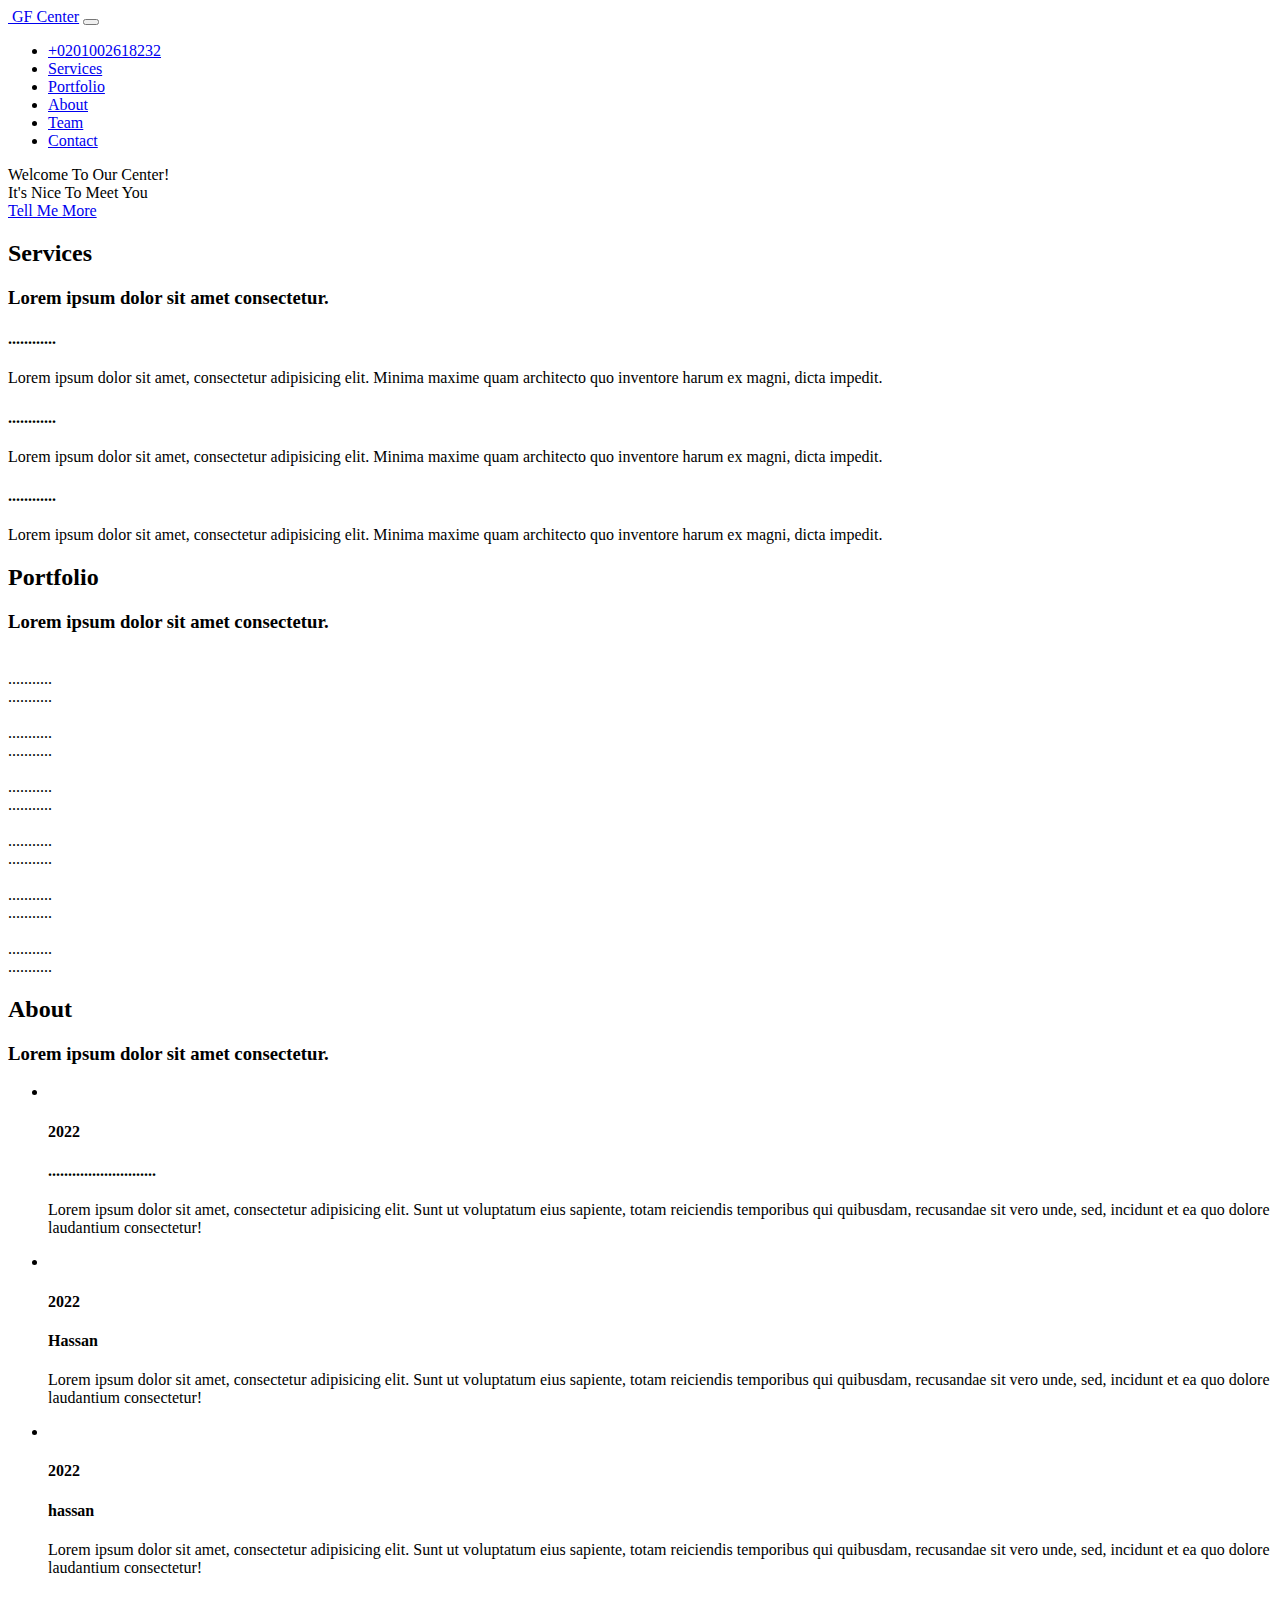
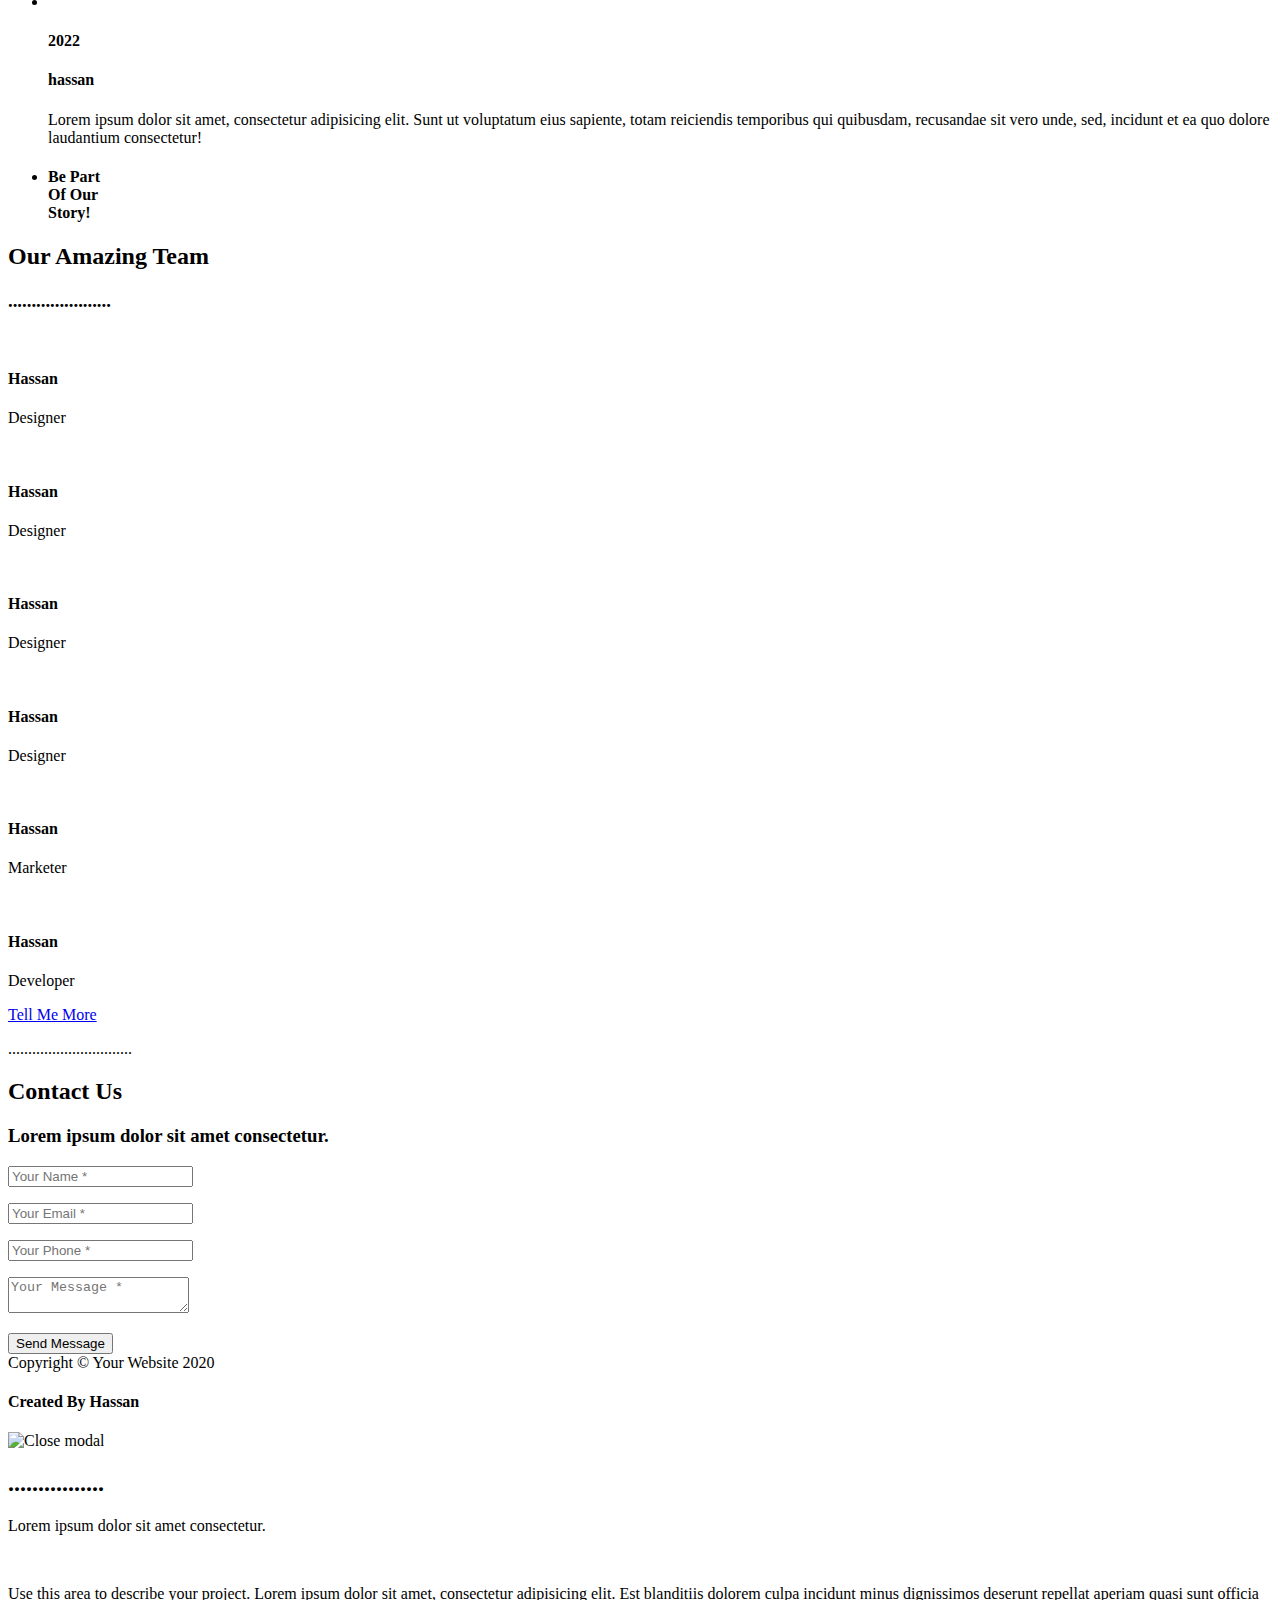
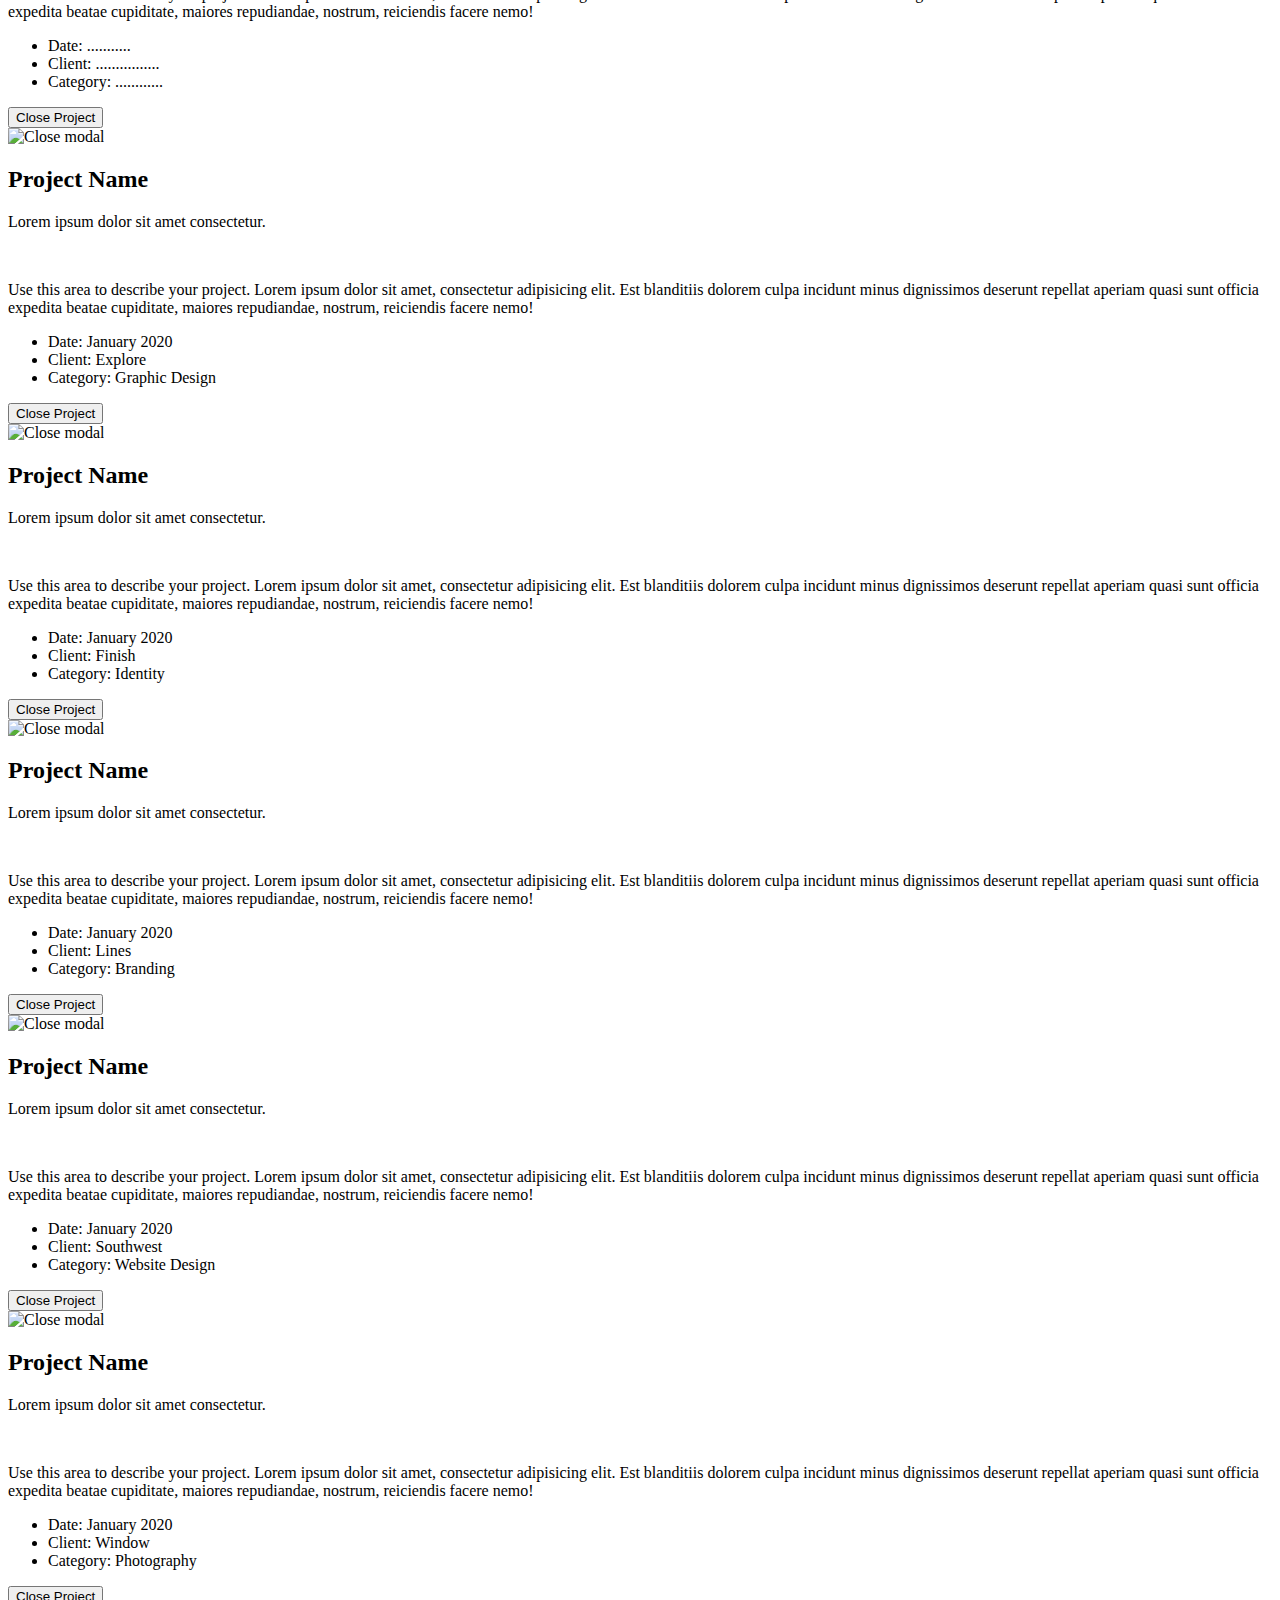
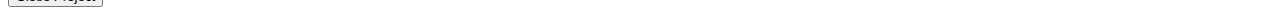
==== commit dfaea9f9: "Add files via upload" ====
--- a/index.html
+++ b/index.html
@@ -8,7 +8,7 @@
     <meta name="author" content="" />
     <title>GF Center</title>
 
-    <link rel="icon" type="image/x-icon" href="assets/img/favicon.ico" />
+    <link rel="icon" type="image/x-icon" href="assets/images/logo.jpg" />
     <script src="https://use.fontawesome.com/releases/v5.15.1/js/all.js" crossorigin="anonymous"></script>
     <!--start google fonts -->
     <link rel="preconnect" href="https://fonts.googleapis.com">
@@ -38,6 +38,11 @@
                 </button>
             <div class="collapse navbar-collapse" id="navbarResponsive">
                 <ul class="navbar-nav text-uppercase ml-auto">
+                    <li class="nav-item">
+                        <a class="nav-link js-scroll-trigger  shrink " id="phone1" href="#!"> <i class="fas fa-phone"></i> +0201002618232
+
+                        </a>
+                    </li>
                     <li class="nav-item"><a class="nav-link js-scroll-trigger  shrink " href="#services">Services</a></li>
                     <li class="nav-item"><a class="nav-link js-scroll-trigger shrink" href="#portfolio">Portfolio</a></li>
                     <li class="nav-item"><a class="nav-link js-scroll-trigger shrink" href="#about">About</a></li>
@@ -380,9 +385,9 @@
             <div class="row align-items-center">
                 <div class="col-lg-4 text-lg-left foot">Copyright © Your Website 2020</div>
                 <div class="col-lg-4 my-3 my-lg-0">
-                    <a class="btn btn-dark btn-social mx-2" href="https://m.facebook.com/GF-language-center-1887095901571977/?tsid=0.1725365161004635&source=result"><i class="fab fa-twitter"></i></a>
-                    <a class="btn btn-dark btn-social mx-2" href="#!"><i class="fab fa-facebook-f"></i></a>
-                    <a class="btn btn-dark btn-social mx-2" href="#!"><i class="fab fa-linkedin-in"></i></a>
+                    <a class="btn btn-dark btn-social mx-2" href=""><i class="fab fa-twitter"></i></a>
+                    <a class="btn btn-dark btn-social mx-2" href="https://www.facebook.com/kyrollosmahrous"><i class="fab fa-facebook-f"></i></a>
+                    <a class="btn btn-dark btn-social mx-2" href=""><i class="fab fa-linkedin-in"></i></a>
                     <a class="btn btn-dark btn-social mx-2" href="https://www.youtube.com/channel/UC-u1zvJCBou6PXIFijhuBhQ"><i class="fab fa-youtube"></i></a>
 
                 </div>
@@ -401,7 +406,7 @@
                 <div class="close-modal" data-dismiss="modal">
 
 
-                    <img src="assets/img/close-icon.svg" alt="Close modal" />
+                    <img src="assets/images/cancel.jpg" alt="Close modal" />
                 </div>
                 <div class="container">
                     <div class="row justify-content-center">
@@ -436,7 +441,7 @@
     <div class="portfolio-modal modal fade" id="portfolioModal2" tabindex="-1" role="dialog" aria-hidden="true">
         <div class="modal-dialog">
             <div class="modal-content">
-                <div class="close-modal" data-dismiss="modal"><img src="assets/img/close-icon.svg" alt="Close modal" /></div>
+                <div class="close-modal" data-dismiss="modal"><img src="assets/images/cancel.jpg" alt="Close modal" /></div>
                 <div class="container">
                     <div class="row justify-content-center">
                         <div class="col-lg-8">
@@ -467,7 +472,7 @@
     <div class="portfolio-modal modal fade" id="portfolioModal3" tabindex="-1" role="dialog" aria-hidden="true">
         <div class="modal-dialog">
             <div class="modal-content">
-                <div class="close-modal" data-dismiss="modal"><img src="assets/img/close-icon.svg" alt="Close modal" /></div>
+                <div class="close-modal" data-dismiss="modal"><img src="assets/images/cancel.jpg" alt="Close modal" /></div>
                 <div class="container">
                     <div class="row justify-content-center">
                         <div class="col-lg-8">
@@ -498,7 +503,7 @@
     <div class="portfolio-modal modal fade" id="portfolioModal4" tabindex="-1" role="dialog" aria-hidden="true">
         <div class="modal-dialog">
             <div class="modal-content">
-                <div class="close-modal" data-dismiss="modal"><img src="assets/img/close-icon.svg" alt="Close modal" /></div>
+                <div class="close-modal" data-dismiss="modal"><img src="assets/images/cancel.jpg" alt="Close modal" /></div>
                 <div class="container">
                     <div class="row justify-content-center">
                         <div class="col-lg-8">
@@ -529,7 +534,7 @@
     <div class="portfolio-modal modal fade" id="portfolioModal5" tabindex="-1" role="dialog" aria-hidden="true">
         <div class="modal-dialog">
             <div class="modal-content">
-                <div class="close-modal" data-dismiss="modal"><img src="assets/img/close-icon.svg" alt="Close modal" /></div>
+                <div class="close-modal" data-dismiss="modal"><img src="assets/images/cancel.jpg" alt="Close modal" /></div>
                 <div class="container">
                     <div class="row justify-content-center">
                         <div class="col-lg-8">
@@ -560,7 +565,7 @@
     <div class="portfolio-modal modal fade" id="portfolioModal6" tabindex="-1" role="dialog" aria-hidden="true">
         <div class="modal-dialog">
             <div class="modal-content">
-                <div class="close-modal" data-dismiss="modal"><img src="assets/img/close-icon.svg" alt="Close modal" /></div>
+                <div class="close-modal" data-dismiss="modal"><img src="assets/images/cancel.jpg" alt="Close modal" /></div>
                 <div class="container">
                     <div class="row justify-content-center">
                         <div class="col-lg-8">
